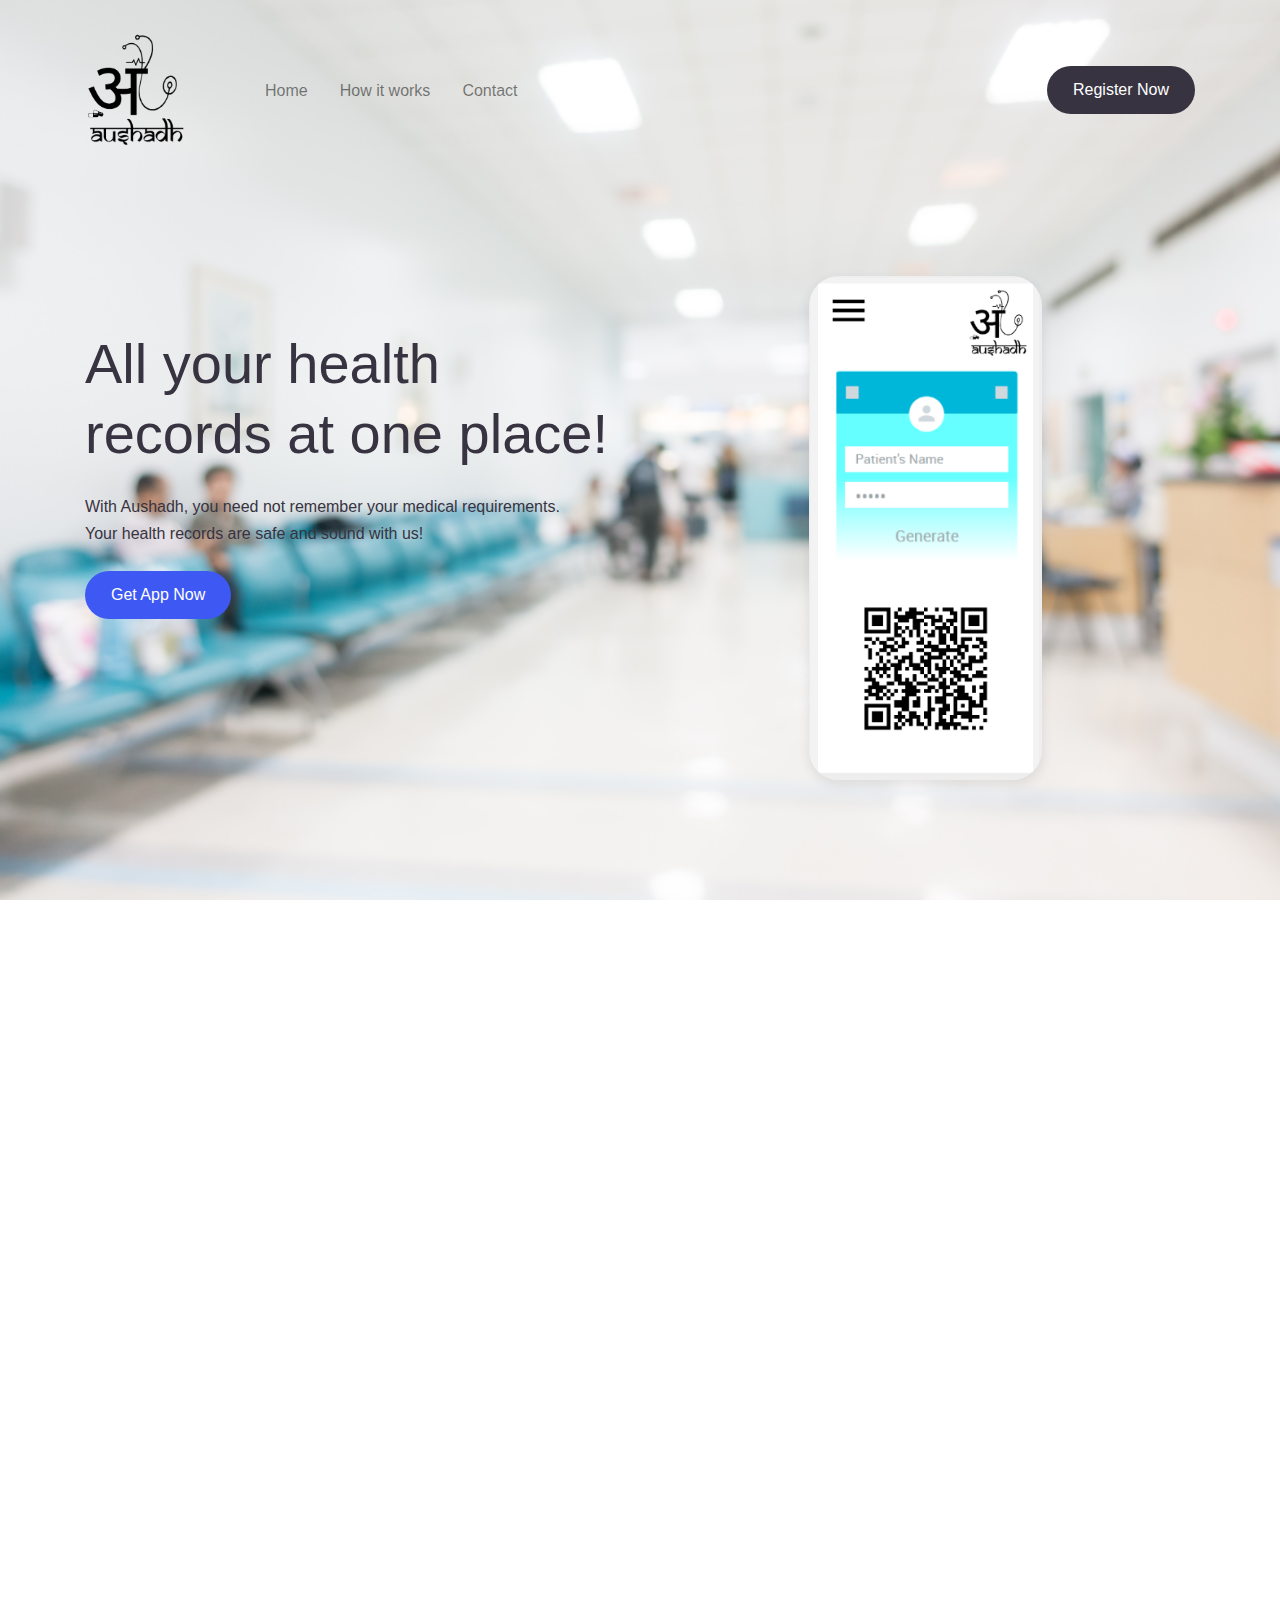
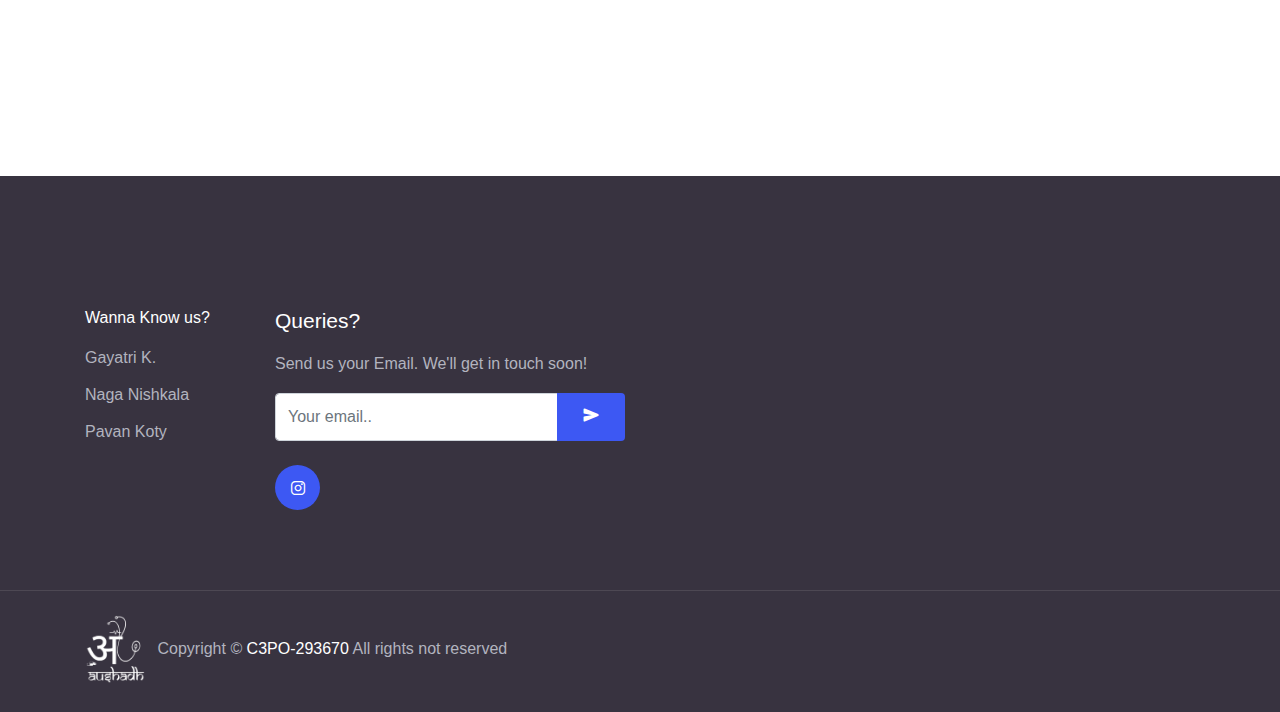
==== index.html @ f391cde9 "Add files via upload" ====
<!DOCTYPE html>
<html lang="en">
<head>
  <meta charset="UTF-8">
  <meta name="viewport" content="width=device-width, initial-scale=1.0">

  <meta http-equiv="X-UA-Compatible" content="ie=edge">
  
  <meta name="description" content="Mobile Application HTML5 Template">

  <meta name="copyright" content="MACode ID, https://www.macodeid.com/">

  <title>Aushadh - Medical Records in one place!</title>

  <link rel="shortcut icon" href="assets/favicon.png" type="image/x-icon">

  <link rel="stylesheet" href="assets/css/maicons.css">

  <link rel="stylesheet" href="assets/vendor/animate/animate.css">

  <link rel="stylesheet" href="assets/vendor/owl-carousel/css/owl.carousel.min.css">

  <link rel="stylesheet" href="assets/css/bootstrap.css">

  <link rel="stylesheet" href="assets/css/mobster.css">

</head>
<body>

<nav class="navbar navbar-expand-lg navbar-light navbar-floating">
  <div class="container">
    <a class="navbar-brand" href="#">
      <img src="assets/favicon.png" alt="" width="100">
    </a>
    <button class="navbar-toggler" type="button" data-toggle="collapse" data-target="#navbarToggler" aria-controls="navbarToggler" aria-expanded="false" aria-label="Toggle navigation">
      <span class="navbar-toggler-icon"></span>
    </button>
  
    <div class="collapse navbar-collapse" id="navbarToggler">
      <ul class="navbar-nav ml-lg-5 mt-3 mt-lg-0">
        <!-- <li class="nav-item dropdown active">
          <a class="nav-link dropdown-toggle" href="#" id="navbarDropdown" ></a> -->
          <!-- <div class="dropdown-menu" aria-labelledby="navbarDropdown">
          </div> 
        </li> -->
        <li class="nav-item">
          <a class="nav-link" href="about.html">Home</a>
        </li>
        <li class="nav-item">
          <a class="nav-link" href="updates.html">How it works</a>
        </li>
        <li class="nav-item">
          <a class="nav-link" href="contact.html">Contact</a>
        </li>
      </ul>
      <div class="ml-auto my-2 my-lg-0">
        <button class="btn btn-dark rounded-pill">Register Now</button>
      </div>
    </div>
  </div>
</nav>
  
<div class="page-hero-section bg-image hero-home-1" style="background-image: url(assets/img/blur-hospital.jpg);">
  <div class="hero-caption pt-5">
    <div class="container h-100">
      <div class="row align-items-center h-100">
        <div class="col-lg-6 wow fadeInUp">
         
          <h1 class="mb-4">All your health records at one place!</h1>
          <p class="mb-4">With Aushadh, you need not remember your medical requirements.<br> Your health records are safe and sound with us! 
          </p>
          <a href="#" class="btn btn-primary rounded-pill">Get App Now</a>
        </div>
        <div class="col-lg-6 d-none d-lg-block wow zoomIn">
          <div class="img-place mobile-preview shadow floating-animate">
            <img src="assets/img/app_preview_1.png" alt="">
          </div>
        </div>
      </div>
    </div>
  </div>
</div>


<div class="page-section">
  <div class="container">
    <div class="row">
      <div class="col-lg-7 py-3 mb-5 mb-lg-0">
        <div class="img-place w-lg-75 wow zoomIn">
          <img src="assets/img/illustration_contact.svg" alt="">
        </div>
      </div>
      <div class="col-lg-5 py-3">
        <h1 class="wow fadeInUp">Are you a Doctor? <br>
        Login here here to assess your patient</h1>

        <form method="POST" class="mt-5">
          <div class="form-group wow fadeInUp">
            <label for="name" class="fw-medium fg-grey">Autorised Email ID:</label>
            <input type="text" class="form-control" id="name">
          </div>

          <div class="form-group wow fadeInUp">
            <label for="email" class="fw-medium fg-grey">Password:</label>
            <input type="password" class="form-control" id="email">
          </div>

          <div class="form-group wow fadeInUp">
            <label for="message" class="fw-medium fg-grey">Scan QR Code here:</label>
            <!-- <button type="submit" class="btn btn-primary-scn">Scan QR Code</button> -->
            <input type="file" id="myFile" name="filename">
 
          </div>

          
          <div class="form-group mt-4 wow fadeInUp">
            <button type="submit" class="btn btn-primary">Login</button>
          </div>
        </form>
      </div>
    </div>
  </div>
</div>

<div class="page-footer-section bg-dark fg-white">
  <div class="container">
    <div class="row mb-5 py-3">
      <div class="col-sm-6 col-lg-2 py-3">
        <h6 class="mb-3">Wanna Know us?</h6>
        <ul class="menu-link">
          <li><a href="#" class="">Gayatri K.</a></li>
          <li><a href="#" class="">Naga Nishkala</a></li>
          <li><a href="#" class="">Pavan Koty</a></li>
          
        </ul>
      </div>
  
      <div class="col-md-6 col-lg-4 py-3">
        <h5 class="mb-3">Queries?</h5>
        <p>Send us your Email. We'll get in touch soon!</p>
        <form method="POST">
          <div class="input-group">
            <input type="text" class="form-control" placeholder="Your email..">
            <div class="input-group-append">
              <button type="submit" class="btn btn-primary"><span class="mai-send"></span></button>
            </div>
          </div>
        </form>

        <!-- Social Media Button -->
        <div class="mt-4">
          <!-- <a href="#" class="btn btn-fab btn-primary fg-white"><span class="mai-logo-facebook"></span></a>
          <a href="#" class="btn btn-fab btn-primary fg-white"><span class="mai-logo-twitter"></span></a> -->
          <a href="https://www.instagram.com/intothetechshell/" class="btn btn-fab btn-primary fg-white"><span class="mai-logo-instagram"></span></a>
          <!-- <a href="#" class="btn btn-fab btn-primary fg-white"><span class="mai-logo-google"></span></a> -->
        </div>
      </div>
    </div>
  </div>

  <hr>

  <div class="container">
    <div class="row">
      <div class="col-12 col-md-6 py-2">
        <img src="assets/favicon-light.png" alt="" width="60">
        <!-- Please don't remove or modify the credits below -->
        <p class="d-inline-block ml-2">Copyright &copy; <a class="fg-white fw-medium">C3PO-293670</a>       All rights not reserved</p>
      </div>
      <!-- <div class="col-12 col-md-6 py-2">
        <ul class="nav justify-content-end">
          <li class="nav-item"><a href="#" class="nav-link">Terms of Use</a></li>
          <li class="nav-item"><a href="#" class="nav-link">Privacy Policy</a></li>
          <li class="nav-item"><a href="#" class="nav-link">Cookie Policy</a></li>
        </ul>
      </div> -->
    </div>
  </div>
</div>

<script src="assets/js/jquery-3.5.1.min.js"></script>

<script src="assets/js/bootstrap.bundle.min.js"></script>

<script src="assets/vendor/owl-carousel/js/owl.carousel.min.js"></script>

<script src="assets/vendor/wow/wow.min.js"></script>

<script src="assets/js/mobster.js"></script>

</body>
</html>
---- assets/css/maicons.css ----
@font-face {
  font-family: 'maicons';
  src:  url('../fonts/maicons.eot?c9nlkl');
  src:  url('../fonts/maicons.eot?c9nlkl#iefix') format('embedded-opentype'),
    url('../fonts/maicons.ttf?c9nlkl') format('truetype'),
    url('../fonts/maicons.woff?c9nlkl') format('woff'),
    url('../fonts/maicons.svg?c9nlkl#maicons') format('svg');
  font-weight: normal;
  font-style: normal;
  font-display: block;
}

[class^="mai-"], [class*=" mai-"] {
  /* use !important to prevent issues with browser extensions that change fonts */
  font-family: 'maicons' !important;
  speak: none;
  font-style: normal;
  font-weight: normal;
  font-variant: normal;
  text-transform: none;
  line-height: 1;

  /* Better Font Rendering =========== */
  -webkit-font-smoothing: antialiased;
  -moz-osx-font-smoothing: grayscale;
}

.mai-add:before {
  content: "\e900";
}
.mai-add-circle:before {
  content: "\e901";
}
.mai-add-circle-outline:before {
  content: "\e902";
}
.mai-airplane:before {
  content: "\e903";
}
.mai-airplane-outline:before {
  content: "\e904";
}
.mai-alarm:before {
  content: "\e905";
}
.mai-alarm-outline:before {
  content: "\e906";
}
.mai-albums:before {
  content: "\e907";
}
.mai-albums-outline:before {
  content: "\e908";
}
.mai-alert:before {
  content: "\e909";
}
.mai-alert-circle:before {
  content: "\e90a";
}
.mai-alert-circle-outline:before {
  content: "\e90b";
}
.mai-analytics:before {
  content: "\e90c";
}
.mai-analytics-outline:before {
  content: "\e90d";
}
.mai-aperture:before {
  content: "\e90e";
}
.mai-aperture-outline:before {
  content: "\e90f";
}
.mai-apps:before {
  content: "\e910";
}
.mai-apps-outline:before {
  content: "\e911";
}
.mai-archive:before {
  content: "\e912";
}
.mai-archive-outline:before {
  content: "\e913";
}
.mai-arrow-back:before {
  content: "\e914";
}
.mai-arrow-back-circle:before {
  content: "\e915";
}
.mai-arrow-back-circle-outline:before {
  content: "\e916";
}
.mai-arrow-down:before {
  content: "\e917";
}
.mai-arrow-down-circle:before {
  content: "\e918";
}
.mai-arrow-down-circle-outline:before {
  content: "\e919";
}
.mai-arrow-forward:before {
  content: "\e91a";
}
.mai-arrow-forward-circle:before {
  content: "\e91b";
}
.mai-arrow-forward-circle-outline:before {
  content: "\e91c";
}
.mai-arrow-redo:before {
  content: "\e91d";
}
.mai-arrow-redo-circle:before {
  content: "\e91e";
}
.mai-arrow-redo-circle-outline:before {
  content: "\e91f";
}
.mai-arrow-redo-outline:before {
  content: "\e920";
}
.mai-arrow-undo:before {
  content: "\e921";
}
.mai-arrow-undo-circle:before {
  content: "\e922";
}
.mai-arrow-undo-circle-outline:before {
  content: "\e923";
}
.mai-arrow-undo-outline:before {
  content: "\e924";
}
.mai-arrow-up:before {
  content: "\e925";
}
.mai-arrow-up-circle:before {
  content: "\e926";
}
.mai-arrow-up-circle-outline:before {
  content: "\e927";
}
.mai-at:before {
  content: "\e928";
}
.mai-at-circle:before {
  content: "\e929";
}
.mai-at-circle-outline:before {
  content: "\e92a";
}
.mai-attach:before {
  content: "\e92b";
}
.mai-attach-outline:before {
  content: "\e92c";
}
.mai-backspace:before {
  content: "\e92d";
}
.mai-backspace-outline:before {
  content: "\e92e";
}
.mai-bandage:before {
  content: "\e92f";
}
.mai-bandage-outline:before {
  content: "\e930";
}
.mai-bar-chart:before {
  content: "\e932";
}
.mai-bar-chart-outline:before {
  content: "\e933";
}
.mai-barbell:before {
  content: "\e931";
}
.mai-barcode:before {
  content: "\e934";
}
.mai-barcode-outline:before {
  content: "\e935";
}
.mai-baseball:before {
  content: "\e936";
}
.mai-baseball-outline:before {
  content: "\e937";
}
.mai-basket:before {
  content: "\e938";
}
.mai-basket-outline:before {
  content: "\e93b";
}
.mai-basketball:before {
  content: "\e939";
}
.mai-basketball-outline:before {
  content: "\e93a";
}
.mai-battery-charging:before {
  content: "\e93c";
}
.mai-battery-dead:before {
  content: "\e93d";
}
.mai-battery-full:before {
  content: "\e93e";
}
.mai-battery-half:before {
  content: "\e93f";
}
.mai-beaker:before {
  content: "\e940";
}
.mai-beaker-outline:before {
  content: "\e941";
}
.mai-bed:before {
  content: "\e942";
}
.mai-bed-outline:before {
  content: "\e943";
}
.mai-beer:before {
  content: "\e944";
}
.mai-beer-outline:before {
  content: "\e945";
}
.mai-bicycle:before {
  content: "\e946";
}
.mai-bluetooth:before {
  content: "\e947";
}
.mai-boat:before {
  content: "\e948";
}
.mai-boat-outline:before {
  content: "\e949";
}
.mai-body:before {
  content: "\e94a";
}
.mai-body-outline:before {
  content: "\e94b";
}
.mai-bonfire:before {
  content: "\e94c";
}
.mai-bonfire-outline:before {
  content: "\e94d";
}
.mai-book:before {
  content: "\e94e";
}
.mai-book-outline:before {
  content: "\e953";
}
.mai-bookmark:before {
  content: "\e94f";
}
.mai-bookmark-outline:before {
  content: "\e950";
}
.mai-bookmarks:before {
  content: "\e951";
}
.mai-bookmarks-outline:before {
  content: "\e952";
}
.mai-briefcase:before {
  content: "\e954";
}
.mai-briefcase-outline:before {
  content: "\e955";
}
.mai-browsers:before {
  content: "\e956";
}
.mai-browsers-outline:before {
  content: "\e957";
}
.mai-brush:before {
  content: "\e958";
}
.mai-brush-outline:before {
  content: "\e959";
}
.mai-bug:before {
  content: "\e95a";
}
.mai-bug-outline:before {
  content: "\e95b";
}
.mai-build:before {
  content: "\e95c";
}
.mai-build-outline:before {
  content: "\e95d";
}
.mai-bulb:before {
  content: "\e95e";
}
.mai-bulb-outline:before {
  content: "\e95f";
}
.mai-bus:before {
  content: "\e960";
}
.mai-bus-outline:before {
  content: "\e963";
}
.mai-business:before {
  content: "\e961";
}
.mai-business-outline:before {
  content: "\e962";
}
.mai-cafe:before {
  content: "\e964";
}
.mai-cafe-outline:before {
  content: "\e965";
}
.mai-calculator:before {
  content: "\e966";
}
.mai-calculator-outline:before {
  content: "\e967";
}
.mai-calendar:before {
  content: "\e968";
}
.mai-calendar-outline:before {
  content: "\e969";
}
.mai-call:before {
  content: "\e96a";
}
.mai-call-outline:before {
  content: "\e96b";
}
.mai-camera:before {
  content: "\e96c";
}
.mai-camera-outline:before {
  content: "\e96d";
}
.mai-camera-reverse:before {
  content: "\e96e";
}
.mai-camera-reverse-outline:before {
  content: "\e96f";
}
.mai-car:before {
  content: "\e970";
}
.mai-car-outline:before {
  content: "\e97f";
}
.mai-car-sport:before {
  content: "\e980";
}
.mai-car-sport-outline:before {
  content: "\e981";
}
.mai-card:before {
  content: "\e971";
}
.mai-card-outline:before {
  content: "\e972";
}
.mai-caret-back:before {
  content: "\e973";
}
.mai-caret-back-circle:before {
  content: "\e974";
}
.mai-caret-back-circle-outline:before {
  content: "\e975";
}
.mai-caret-down:before {
  content: "\e976";
}
.mai-caret-down-circle:before {
  content: "\e977";
}
.mai-caret-down-circle-outline:before {
  content: "\e978";
}
.mai-caret-forward:before {
  content: "\e979";
}
.mai-caret-forward-circle:before {
  content: "\e97a";
}
.mai-caret-forward-circle-outline:before {
  content: "\e97b";
}
.mai-caret-up:before {
  content: "\e97c";
}
.mai-caret-up-circle:before {
  content: "\e97d";
}
.mai-caret-up-circle-outline:before {
  content: "\e97e";
}
.mai-cart:before {
  content: "\e982";
}
.mai-cart-outline:before {
  content: "\e983";
}
.mai-cash:before {
  content: "\e984";
}
.mai-cash-outline:before {
  content: "\e985";
}
.mai-chatbox:before {
  content: "\e986";
}
.mai-chatbox-ellipses:before {
  content: "\e987";
}
.mai-chatbox-ellipses-outline:before {
  content: "\e988";
}
.mai-chatbox-outline:before {
  content: "\e989";
}
.mai-chatbubble:before {
  content: "\e98a";
}
.mai-chatbubble-ellipses:before {
  content: "\e98b";
}
.mai-chatbubble-ellipses-outline:before {
  content: "\e98c";
}
.mai-chatbubble-outline:before {
  content: "\e98d";
}
.mai-chatbubbles:before {
  content: "\e98e";
}
.mai-chatbubbles-outline:before {
  content: "\e98f";
}
.mai-checkbox:before {
  content: "\e990";
}
.mai-checkbox-outline:before {
  content: "\e991";
}
.mai-checkmark:before {
  content: "\e992";
}
.mai-checkmark-circle:before {
  content: "\e993";
}
.mai-checkmark-circle-outline:before {
  content: "\e994";
}
.mai-checkmark-done:before {
  content: "\e995";
}
.mai-checkmark-done-circle:before {
  content: "\e996";
}
.mai-checkmark-done-circle-outline:before {
  content: "\e997";
}
.mai-chevron-back:before {
  content: "\e998";
}
.mai-chevron-back-circle:before {
  content: "\e999";
}
.mai-chevron-back-circle-outline:before {
  content: "\e99a";
}
.mai-chevron-down:before {
  content: "\e99b";
}
.mai-chevron-down-circle:before {
  content: "\e99c";
}
.mai-chevron-down-circle-outline:before {
  content: "\e99d";
}
.mai-chevron-forward:before {
  content: "\e99e";
}
.mai-chevron-forward-circle:before {
  content: "\e99f";
}
.mai-chevron-forward-circle-outline:before {
  content: "\e9a0";
}
.mai-chevron-up:before {
  content: "\e9a1";
}
.mai-chevron-up-circle:before {
  content: "\e9a2";
}
.mai-chevron-up-circle-outline:before {
  content: "\e9a3";
}
.mai-clipboard:before {
  content: "\e9a4";
}
.mai-clipboard-outline:before {
  content: "\e9a5";
}
.mai-close:before {
  content: "\e9a6";
}
.mai-close-circle:before {
  content: "\e9a7";
}
.mai-close-circle-outline:before {
  content: "\e9a8";
}
.mai-cloud:before {
  content: "\e9a9";
}
.mai-cloud-circle:before {
  content: "\e9aa";
}
.mai-cloud-circle-outline:before {
  content: "\e9ab";
}
.mai-cloud-done:before {
  content: "\e9ac";
}
.mai-cloud-done-outline:before {
  content: "\e9ad";
}
.mai-cloud-download:before {
  content: "\e9ae";
}
.mai-cloud-download-outline:before {
  content: "\e9af";
}
.mai-cloud-offline:before {
  content: "\e9b0";
}
.mai-cloud-offline-outline:before {
  content: "\e9b1";
}
.mai-cloud-outline:before {
  content: "\e9b2";
}
.mai-cloud-upload:before {
  content: "\e9b3";
}
.mai-cloud-upload-outline:before {
  content: "\e9b4";
}
.mai-cloudy:before {
  content: "\e9b5";
}
.mai-cloudy-night:before {
  content: "\e9b6";
}
.mai-cloudy-night-outline:before {
  content: "\e9b7";
}
.mai-cloudy-outline:before {
  content: "\e9b8";
}
.mai-code:before {
  content: "\e9b9";
}
.mai-code-download:before {
  content: "\e9ba";
}
.mai-code-slash:before {
  content: "\e9bb";
}
.mai-code-working:before {
  content: "\e9bc";
}
.mai-cog:before {
  content: "\e9bd";
}
.mai-color-fill:before {
  content: "\e9be";
}
.mai-color-fill-outline:before {
  content: "\e9bf";
}
.mai-color-filter:before {
  content: "\e9c0";
}
.mai-color-filter-outline:before {
  content: "\e9c1";
}
.mai-color-palette:before {
  content: "\e9c2";
}
.mai-color-palette-outline:before {
  content: "\e9c3";
}
.mai-color-wand:before {
  content: "\e9c4";
}
.mai-color-wand-outline:before {
  content: "\e9c5";
}
.mai-compass:before {
  content: "\e9c6";
}
.mai-compass-outline:before {
  content: "\e9c7";
}
.mai-construct:before {
  content: "\e9c8";
}
.mai-construct-outline:before {
  content: "\e9c9";
}
.mai-contract:before {
  content: "\e9ca";
}
.mai-contrast:before {
  content: "\e9cb";
}
.mai-copy:before {
  content: "\e9cc";
}
.mai-copy-outline:before {
  content: "\e9cd";
}
.mai-create:before {
  content: "\e9ce";
}
.mai-create-outline:before {
  content: "\e9cf";
}
.mai-crop:before {
  content: "\e9d0";
}
.mai-cube:before {
  content: "\e9d1";
}
.mai-cube-outline:before {
  content: "\e9d2";
}
.mai-cut:before {
  content: "\e9d3";
}
.mai-desktop:before {
  content: "\e9d4";
}
.mai-desktop-outline:before {
  content: "\e9d5";
}
.mai-disc:before {
  content: "\e9d6";
}
.mai-disc-outline:before {
  content: "\e9d7";
}
.mai-document:before {
  content: "\e9d8";
}
.mai-document-outline:before {
  content: "\e9d9";
}
.mai-document-text:before {
  content: "\e9dc";
}
.mai-document-text-outline:before {
  content: "\e9dd";
}
.mai-documents:before {
  content: "\e9da";
}
.mai-documents-outline:before {
  content: "\e9db";
}
.mai-download:before {
  content: "\e9de";
}
.mai-download-outline:before {
  content: "\e9df";
}
.mai-duplicate:before {
  content: "\e9e0";
}
.mai-duplicate-outline:before {
  content: "\e9e1";
}
.mai-ear:before {
  content: "\e9e2";
}
.mai-ear-outline:before {
  content: "\e9e3";
}
.mai-earth:before {
  content: "\e9e4";
}
.mai-earth-outline:before {
  content: "\e9e5";
}
.mai-easel:before {
  content: "\e9e6";
}
.mai-easel-outline:before {
  content: "\e9e7";
}
.mai-egg:before {
  content: "\e9e8";
}
.mai-egg-outline:before {
  content: "\e9e9";
}
.mai-ellipse:before {
  content: "\e9ea";
}
.mai-ellipse-outline:before {
  content: "\e9eb";
}
.mai-ellipsis-horizontal:before {
  content: "\e9ec";
}
.mai-ellipsis-horizontal-circle:before {
  content: "\e9ed";
}
.mai-ellipsis-vertical:before {
  content: "\e9ee";
}
.mai-ellipsis-vertical-circle:before {
  content: "\e9ef";
}
.mai-enter:before {
  content: "\e9f0";
}
.mai-enter-outline:before {
  content: "\e9f1";
}
.mai-exit:before {
  content: "\e9f2";
}
.mai-exit-outline:before {
  content: "\e9f3";
}
.mai-expand:before {
  content: "\e9f4";
}
.mai-eye:before {
  content: "\e9f5";
}
.mai-eye-off:before {
  content: "\e9f8";
}
.mai-eye-off-outline:before {
  content: "\e9f9";
}
.mai-eye-outline:before {
  content: "\e9fa";
}
.mai-eyedrop:before {
  content: "\e9f6";
}
.mai-eyedrop-outline:before {
  content: "\e9f7";
}
.mai-fast-food:before {
  content: "\e9fb";
}
.mai-fast-food-outline:before {
  content: "\e9fc";
}
.mai-female:before {
  content: "\e9fd";
}
.mai-file-tray:before {
  content: "\e9fe";
}
.mai-file-tray-full:before {
  content: "\e9ff";
}
.mai-file-tray-full-outline:before {
  content: "\ea00";
}
.mai-file-tray-outline:before {
  content: "\ea01";
}
.mai-film:before {
  content: "\ea02";
}
.mai-film-outline:before {
  content: "\ea03";
}
.mai-filter:before {
  content: "\ea04";
}
.mai-finger-print:before {
  content: "\ea05";
}
.mai-fitness:before {
  content: "\ea06";
}
.mai-fitness-outline:before {
  content: "\ea07";
}
.mai-flag:before {
  content: "\ea08";
}
.mai-flag-outline:before {
  content: "\ea09";
}
.mai-flame:before {
  content: "\ea0a";
}
.mai-flame-outline:before {
  content: "\ea0b";
}
.mai-flash:before {
  content: "\ea0c";
}
.mai-flash-off:before {
  content: "\ea0f";
}
.mai-flash-off-outline:before {
  content: "\ea10";
}
.mai-flash-outline:before {
  content: "\ea11";
}
.mai-flashlight:before {
  content: "\ea0d";
}
.mai-flashlight-outline:before {
  content: "\ea0e";
}
.mai-flask:before {
  content: "\ea12";
}
.mai-flask-outline:before {
  content: "\ea13";
}
.mai-flower:before {
  content: "\ea14";
}
.mai-flower-outline:before {
  content: "\ea15";
}
.mai-folder:before {
  content: "\ea16";
}
.mai-folder-open:before {
  content: "\ea17";
}
.mai-folder-open-outline:before {
  content: "\ea18";
}
.mai-folder-outline:before {
  content: "\ea19";
}
.mai-football:before {
  content: "\ea1a";
}
.mai-football-outline:before {
  content: "\ea1b";
}
.mai-funnel:before {
  content: "\ea1c";
}
.mai-funnel-outline:before {
  content: "\ea1d";
}
.mai-game-controller:before {
  content: "\ea1e";
}
.mai-game-controller-outline:before {
  content: "\ea1f";
}
.mai-gift:before {
  content: "\ea20";
}
.mai-gift-outline:before {
  content: "\ea21";
}
.mai-git-branch:before {
  content: "\ea22";
}
.mai-git-commit:before {
  content: "\ea23";
}
.mai-git-compare:before {
  content: "\ea24";
}
.mai-git-merge:before {
  content: "\ea25";
}
.mai-git-network:before {
  content: "\ea26";
}
.mai-git-pull-request:before {
  content: "\ea27";
}
.mai-glasses:before {
  content: "\ea28";
}
.mai-glasses-outline:before {
  content: "\ea29";
}
.mai-globe:before {
  content: "\ea2a";
}
.mai-globe-outline:before {
  content: "\ea2b";
}
.mai-golf:before {
  content: "\ea2c";
}
.mai-golf-outline:before {
  content: "\ea2d";
}
.mai-grid:before {
  content: "\ea2e";
}
.mai-grid-outline:before {
  content: "\ea2f";
}
.mai-hammer:before {
  content: "\ea30";
}
.mai-hammer-outline:before {
  content: "\ea31";
}
.mai-hand-left:before {
  content: "\ea32";
}
.mai-hand-left-outline:before {
  content: "\ea33";
}
.mai-hand-right:before {
  content: "\ea34";
}
.mai-hand-right-outline:before {
  content: "\ea35";
}
.mai-happy:before {
  content: "\ea36";
}
.mai-happy-outline:before {
  content: "\ea37";
}
.mai-hardware-chip:before {
  content: "\ea38";
}
.mai-hardware-chip-outline:before {
  content: "\ea39";
}
.mai-headset:before {
  content: "\ea3a";
}
.mai-headset-outline:before {
  content: "\ea3b";
}
.mai-heart:before {
  content: "\ea3c";
}
.mai-heart-circle:before {
  content: "\ea3d";
}
.mai-heart-circle-outline:before {
  content: "\ea3e";
}
.mai-heart-dislike:before {
  content: "\ea3f";
}
.mai-heart-dislike-circle:before {
  content: "\ea40";
}
.mai-heart-dislike-circle-outline:before {
  content: "\ea41";
}
.mai-heart-dislike-outline:before {
  content: "\ea42";
}
.mai-heart-half:before {
  content: "\ea43";
}
.mai-heart-half-outline:before {
  content: "\ea44";
}
.mai-heart-outline:before {
  content: "\ea45";
}
.mai-help:before {
  content: "\ea46";
}
.mai-help-buoy:before {
  content: "\ea47";
}
.mai-help-buoy-outline:before {
  content: "\ea48";
}
.mai-help-circle:before {
  content: "\ea49";
}
.mai-help-circle-outline:before {
  content: "\ea4a";
}
.mai-home:before {
  content: "\ea4b";
}
.mai-home-outline:before {
  content: "\ea4c";
}
.mai-hourglass:before {
  content: "\ea4d";
}
.mai-hourglass-outline:before {
  content: "\ea4e";
}
.mai-ice-cream:before {
  content: "\ea4f";
}
.mai-ice-cream-outline:before {
  content: "\ea50";
}
.mai-image:before {
  content: "\ea51";
}
.mai-image-outline:before {
  content: "\ea52";
}
.mai-images:before {
  content: "\ea53";
}
.mai-images-outline:before {
  content: "\ea54";
}
.mai-infinite:before {
  content: "\ea55";
}
.mai-information:before {
  content: "\ea56";
}
.mai-information-circle:before {
  content: "\ea57";
}
.mai-information-circle-outline:before {
  content: "\ea58";
}
.mai-journal:before {
  content: "\ea59";
}
.mai-journal-outline:before {
  content: "\ea5a";
}
.mai-key:before {
  content: "\ea5b";
}
.mai-key-outline:before {
  content: "\ea5c";
}
.mai-keypad:before {
  content: "\ea5d";
}
.mai-keypad-outline:before {
  content: "\ea5e";
}
.mai-language:before {
  content: "\ea5f";
}
.mai-laptop:before {
  content: "\ea60";
}
.mai-laptop-outline:before {
  content: "\ea61";
}
.mai-layers:before {
  content: "\ea62";
}
.mai-layers-outline:before {
  content: "\ea63";
}
.mai-leaf:before {
  content: "\ea64";
}
.mai-leaf-outline:before {
  content: "\ea65";
}
.mai-library:before {
  content: "\ea66";
}
.mai-library-outline:before {
  content: "\ea67";
}
.mai-link:before {
  content: "\ea68";
}
.mai-list:before {
  content: "\ea69";
}
.mai-list-circle:before {
  content: "\ea6a";
}
.mai-list-circle-outline:before {
  content: "\ea6b";
}
.mai-locate:before {
  content: "\ea6c";
}
.mai-location:before {
  content: "\ea6d";
}
.mai-location-outline:before {
  content: "\ea6e";
}
.mai-lock-closed:before {
  content: "\ea6f";
}
.mai-lock-closed-outline:before {
  content: "\ea70";
}
.mai-lock-open:before {
  content: "\ea71";
}
.mai-lock-open-outline:before {
  content: "\ea72";
}
.mai-log-in:before {
  content: "\ea73";
}
.mai-log-in-outline:before {
  content: "\ea74";
}
.mai-log-out:before {
  content: "\ea75";
}
.mai-log-out-outline:before {
  content: "\ea76";
}
.mai-logo-500px:before {
  content: "\ea8e";
}
.mai-logo-accessible-icon:before {
  content: "\eaef";
}
.mai-logo-accusoft:before {
  content: "\eba2";
}
.mai-logo-algolia:before {
  content: "\eba3";
}
.mai-logo-alipay:before {
  content: "\eba4";
}
.mai-logo-amazon:before {
  content: "\eba5";
}
.mai-logo-amplify:before {
  content: "\eba6";
}
.mai-logo-android:before {
  content: "\eba7";
}
.mai-logo-angular:before {
  content: "\eba8";
}
.mai-logo-apple:before {
  content: "\eba9";
}
.mai-logo-apple-appstore:before {
  content: "\ebaa";
}
.mai-logo-aws:before {
  content: "\ebab";
}
.mai-logo-behance:before {
  content: "\ebac";
}
.mai-logo-bitbucket:before {
  content: "\ebad";
}
.mai-logo-bitcoin:before {
  content: "\ebae";
}
.mai-logo-blackberry:before {
  content: "\ebaf";
}
.mai-logo-blogger:before {
  content: "\ebb0";
}
.mai-logo-buffer:before {
  content: "\ebb1";
}
.mai-logo-buysellads:before {
  content: "\ebb2";
}
.mai-logo-capacitor:before {
  content: "\ebb3";
}
.mai-logo-cc-amazon-pay:before {
  content: "\ebb4";
}
.mai-logo-cc-amex:before {
  content: "\ebb5";
}
.mai-logo-cc-apple-pay:before {
  content: "\ebb6";
}
.mai-logo-cc-diners-club:before {
  content: "\ebb7";
}
.mai-logo-cc-discover:before {
  content: "\ebb8";
}
.mai-logo-cc-jcb:before {
  content: "\ebb9";
}
.mai-logo-cc-mastercard:before {
  content: "\ebba";
}
.mai-logo-cc-paypal:before {
  content: "\ebbb";
}
.mai-logo-cc-stripe:before {
  content: "\ebbc";
}
.mai-logo-cc-visa:before {
  content: "\ebbd";
}
.mai-logo-chrome:before {
  content: "\ebbe";
}
.mai-logo-closed-captioning:before {
  content: "\ebbf";
}
.mai-logo-codepen:before {
  content: "\ebc0";
}
.mai-logo-cpanel:before {
  content: "\ebc1";
}
.mai-logo-creative-commons:before {
  content: "\ebc2";
}
.mai-logo-css3:before {
  content: "\ebc3";
}
.mai-logo-cuttlefish:before {
  content: "\ebc4";
}
.mai-logo-d-and-d:before {
  content: "\ebc5";
}
.mai-logo-dashcube:before {
  content: "\ebc6";
}
.mai-logo-designernews:before {
  content: "\ebc7";
}
.mai-logo-deviantart:before {
  content: "\ebc8";
}
.mai-logo-digg:before {
  content: "\ebc9";
}
.mai-logo-digital-ocean:before {
  content: "\ebca";
}
.mai-logo-discord:before {
  content: "\ebcb";
}
.mai-logo-discourse:before {
  content: "\ebcc";
}
.mai-logo-dochub:before {
  content: "\ebcd";
}
.mai-logo-docker:before {
  content: "\ebce";
}
.mai-logo-dribbble:before {
  content: "\ebcf";
}
.mai-logo-dropbox:before {
  content: "\ebd0";
}
.mai-logo-drupal:before {
  content: "\ebd1";
}
.mai-logo-dyalog:before {
  content: "\ebd2";
}
.mai-logo-earlybirds:before {
  content: "\ebd3";
}
.mai-logo-ebay:before {
  content: "\ebd4";
}
.mai-logo-edge:before {
  content: "\ebd5";
}
.mai-logo-electron:before {
  content: "\ebd6";
}
.mai-logo-elementor:before {
  content: "\ebd7";
}
.mai-logo-ello:before {
  content: "\ebd8";
}
.mai-logo-ember:before {
  content: "\ebd9";
}
.mai-logo-empire:before {
  content: "\ebda";
}
.mai-logo-envira:before {
  content: "\ebdb";
}
.mai-logo-erlang:before {
  content: "\ebdc";
}
.mai-logo-etsy:before {
  content: "\ebdd";
}
.mai-logo-euro:before {
  content: "\ebde";
}
.mai-logo-expeditedssl:before {
  content: "\ebdf";
}
.mai-logo-facebook:before {
  content: "\ebe0";
}
.mai-logo-facebook-f:before {
  content: "\ebe1";
}
.mai-logo-facebook-messenger:before {
  content: "\ebe2";
}
.mai-logo-firebase:before {
  content: "\ebe3";
}
.mai-logo-firefox:before {
  content: "\ebe4";
}
.mai-logo-flickr:before {
  content: "\ebe5";
}
.mai-logo-flipboard:before {
  content: "\ebe6";
}
.mai-logo-fly:before {
  content: "\ebe7";
}
.mai-logo-foursquare:before {
  content: "\ebe8";
}
.mai-logo-freebsd:before {
  content: "\ebe9";
}
.mai-logo-gg:before {
  content: "\ebea";
}
.mai-logo-git:before {
  content: "\ebeb";
}
.mai-logo-github:before {
  content: "\ebec";
}
.mai-logo-github-alt:before {
  content: "\ebed";
}
.mai-logo-gitlab:before {
  content: "\ebee";
}
.mai-logo-gitter:before {
  content: "\ebef";
}
.mai-logo-glide:before {
  content: "\ebf0";
}
.mai-logo-glide-g:before {
  content: "\ebf1";
}
.mai-logo-google:before {
  content: "\ebf2";
}
.mai-logo-google-drive:before {
  content: "\ebf3";
}
.mai-logo-google-play:before {
  content: "\ebf4";
}
.mai-logo-google-playstore:before {
  content: "\ebf5";
}
.mai-logo-google-plus:before {
  content: "\ebf6";
}
.mai-logo-google-plus-g:before {
  content: "\ebf7";
}
.mai-logo-google-wallet:before {
  content: "\ebf8";
}
.mai-logo-grunt:before {
  content: "\ebf9";
}
.mai-logo-gulp:before {
  content: "\ebfa";
}
.mai-logo-hackernews:before {
  content: "\ebfb";
}
.mai-logo-hotjar:before {
  content: "\ebfc";
}
.mai-logo-html5:before {
  content: "\ebfd";
}
.mai-logo-hubspot:before {
  content: "\ebfe";
}
.mai-logo-imdb:before {
  content: "\ebff";
}
.mai-logo-instagram:before {
  content: "\ec00";
}
.mai-logo-internet-explorer:before {
  content: "\ec01";
}
.mai-logo-ionic:before {
  content: "\ec02";
}
.mai-logo-ionitron:before {
  content: "\ec03";
}
.mai-logo-itunes:before {
  content: "\ec04";
}
.mai-logo-java:before {
  content: "\ec05";
}
.mai-logo-javascript:before {
  content: "\ec06";
}
.mai-logo-joomla:before {
  content: "\ec07";
}
.mai-logo-jsfiddle:before {
  content: "\ec08";
}
.mai-logo-keycdn:before {
  content: "\ec09";
}
.mai-logo-laravel:before {
  content: "\ec0a";
}
.mai-logo-lastfm:before {
  content: "\ec0b";
}
.mai-logo-leanpub:before {
  content: "\ec0c";
}
.mai-logo-less:before {
  content: "\ec0d";
}
.mai-logo-line:before {
  content: "\ec0e";
}
.mai-logo-linkedin:before {
  content: "\ec0f";
}
.mai-logo-linux:before {
  content: "\ec10";
}
.mai-logo-magento:before {
  content: "\ec11";
}
.mai-logo-mailchimp:before {
  content: "\ec12";
}
.mai-logo-markdown:before {
  content: "\ec13";
}
.mai-logo-maxcdn:before {
  content: "\ec14";
}
.mai-logo-medium:before {
  content: "\ec15";
}
.mai-logo-medium-m:before {
  content: "\ec16";
}
.mai-logo-meetup:before {
  content: "\ec17";
}
.mai-logo-microsoft:before {
  content: "\ec18";
}
.mai-logo-mix:before {
  content: "\ec19";
}
.mai-logo-mixcloud:before {
  content: "\ec1a";
}
.mai-logo-nodejs:before {
  content: "\ec1b";
}
.mai-logo-npm:before {
  content: "\ec1c";
}
.mai-logo-octocat:before {
  content: "\ec1d";
}
.mai-logo-opencart:before {
  content: "\ec1e";
}
.mai-logo-openid:before {
  content: "\ec1f";
}
.mai-logo-opera:before {
  content: "\ec20";
}
.mai-logo-patreon:before {
  content: "\ec21";
}
.mai-logo-paypal:before {
  content: "\ec22";
}
.mai-logo-php:before {
  content: "\ec23";
}
.mai-logo-pinterest:before {
  content: "\ec24";
}
.mai-logo-pinterest-p:before {
  content: "\ec25";
}
.mai-logo-playstation:before {
  content: "\ec26";
}
.mai-logo-product-hunt:before {
  content: "\ec27";
}
.mai-logo-pwa:before {
  content: "\ec28";
}
.mai-logo-python:before {
  content: "\ec29";
}
.mai-logo-qq:before {
  content: "\ec2a";
}
.mai-logo-quora:before {
  content: "\ec2b";
}
.mai-logo-react:before {
  content: "\ec2c";
}
.mai-logo-readme:before {
  content: "\ec2d";
}
.mai-logo-reddit:before {
  content: "\ec2e";
}
.mai-logo-researchgate:before {
  content: "\ec2f";
}
.mai-logo-rocketchat:before {
  content: "\ec30";
}
.mai-logo-rss:before {
  content: "\ec31";
}
.mai-logo-safari:before {
  content: "\ec32";
}
.mai-logo-sass:before {
  content: "\ec33";
}
.mai-logo-scribd:before {
  content: "\ec34";
}
.mai-logo-searchengin:before {
  content: "\ec35";
}
.mai-logo-sellcast:before {
  content: "\ec36";
}
.mai-logo-sellsy:before {
  content: "\ec37";
}
.mai-logo-skype:before {
  content: "\ec38";
}
.mai-logo-slack:before {
  content: "\ec39";
}
.mai-logo-slideshare:before {
  content: "\ec3a";
}
.mai-logo-snapchat:before {
  content: "\ec3b";
}
.mai-logo-soundcloud:before {
  content: "\ec3c";
}
.mai-logo-spotify:before {
  content: "\ec3d";
}
.mai-logo-squarespace:before {
  content: "\ec3e";
}
.mai-logo-stack-exchange:before {
  content: "\ec3f";
}
.mai-logo-stackoverflow:before {
  content: "\ec40";
}
.mai-logo-staylinked:before {
  content: "\ec41";
}
.mai-logo-steam:before {
  content: "\ec42";
}
.mai-logo-stencil:before {
  content: "\ec43";
}
.mai-logo-stripe:before {
  content: "\ec44";
}
.mai-logo-stripe-s:before {
  content: "\ec45";
}
.mai-logo-teamspeak:before {
  content: "\ec46";
}
.mai-logo-telegram:before {
  content: "\ec47";
}
.mai-logo-trello:before {
  content: "\ec48";
}
.mai-logo-tripadvisor:before {
  content: "\ec49";
}
.mai-logo-tumblr:before {
  content: "\ec4a";
}
.mai-logo-tux:before {
  content: "\ec4b";
}
.mai-logo-twitch:before {
  content: "\ec4c";
}
.mai-logo-twitter:before {
  content: "\ec4d";
}
.mai-logo-uber:before {
  content: "\ec4e";
}
.mai-logo-uikit:before {
  content: "\ec4f";
}
.mai-logo-usd:before {
  content: "\ec50";
}
.mai-logo-viacoin:before {
  content: "\ec51";
}
.mai-logo-viadeo:before {
  content: "\ec52";
}
.mai-logo-viber:before {
  content: "\ec53";
}
.mai-logo-vimeo:before {
  content: "\ec54";
}
.mai-logo-vk:before {
  content: "\ec55";
}
.mai-logo-vue:before {
  content: "\ec56";
}
.mai-logo-web-component:before {
  content: "\ec57";
}
.mai-logo-weebly:before {
  content: "\ec58";
}
.mai-logo-weibo:before {
  content: "\ec59";
}
.mai-logo-whatsapp:before {
  content: "\ec5a";
}
.mai-logo-whmcs:before {
  content: "\ec5b";
}
.mai-logo-wikipedia-w:before {
  content: "\ec5c";
}
.mai-logo-windows:before {
  content: "\ec5d";
}
.mai-logo-wix:before {
  content: "\ec5e";
}
.mai-logo-wordpress:before {
  content: "\ec5f";
}
.mai-logo-xbox:before {
  content: "\ec60";
}
.mai-logo-xing:before {
  content: "\ec61";
}
.mai-logo-yahoo:before {
  content: "\ec62";
}
.mai-logo-yen:before {
  content: "\ec63";
}
.mai-logo-youtube:before {
  content: "\ec64";
}
.mai-magnet:before {
  content: "\ea77";
}
.mai-magnet-outline:before {
  content: "\ea78";
}
.mai-mail:before {
  content: "\ea79";
}
.mai-mail-open:before {
  content: "\ea7a";
}
.mai-mail-open-outline:before {
  content: "\ea7b";
}
.mai-mail-outline:before {
  content: "\ea7c";
}
.mai-mail-unread:before {
  content: "\ea7d";
}
.mai-mail-unread-outline:before {
  content: "\ea7e";
}
.mai-male:before {
  content: "\ea7f";
}
.mai-male-female:before {
  content: "\ea80";
}
.mai-man:before {
  content: "\ea81";
}
.mai-man-outline:before {
  content: "\ea82";
}
.mai-map:before {
  content: "\ea83";
}
.mai-map-outline:before {
  content: "\ea84";
}
.mai-medal:before {
  content: "\ea85";
}
.mai-medal-outline:before {
  content: "\ea86";
}
.mai-medical:before {
  content: "\ea87";
}
.mai-medical-outline:before {
  content: "\ea88";
}
.mai-medkit:before {
  content: "\ea89";
}
.mai-medkit-outline:before {
  content: "\ea8a";
}
.mai-megaphone:before {
  content: "\ea8b";
}
.mai-megaphone-outline:before {
  content: "\ea8c";
}
.mai-menu:before {
  content: "\ea8d";
}
.mai-mic:before {
  content: "\ea8f";
}
.mai-mic-circle:before {
  content: "\ea90";
}
.mai-mic-circle-outline:before {
  content: "\ea91";
}
.mai-mic-off:before {
  content: "\ea92";
}
.mai-mic-off-circle:before {
  content: "\ea93";
}
.mai-mic-off-circle-outline:before {
  content: "\ea94";
}
.mai-mic-off-outline:before {
  content: "\ea95";
}
.mai-mic-outline:before {
  content: "\ea96";
}
.mai-moon:before {
  content: "\ea97";
}
.mai-moon-outline:before {
  content: "\ea98";
}
.mai-move:before {
  content: "\ea99";
}
.mai-musical-note:before {
  content: "\ea9a";
}
.mai-musical-note-outline:before {
  content: "\ea9b";
}
.mai-musical-notes:before {
  content: "\ea9c";
}
.mai-musical-notes-outline:before {
  content: "\ea9d";
}
.mai-navigate:before {
  content: "\ea9e";
}
.mai-navigate-circle:before {
  content: "\ea9f";
}
.mai-navigate-circle-outline:before {
  content: "\eaa0";
}
.mai-navigate-outline:before {
  content: "\eaa1";
}
.mai-newspaper:before {
  content: "\eaa2";
}
.mai-newspaper-outline:before {
  content: "\eaa3";
}
.mai-notifications:before {
  content: "\eaa4";
}
.mai-notifications-circle:before {
  content: "\eaa5";
}
.mai-notifications-circle-outline:before {
  content: "\eaa6";
}
.mai-notifications-off:before {
  content: "\eaa7";
}
.mai-notifications-off-circle:before {
  content: "\eaa8";
}
.mai-notifications-off-circle-outline:before {
  content: "\eaa9";
}
.mai-notifications-off-outline:before {
  content: "\eaaa";
}
.mai-notifications-outline:before {
  content: "\eaab";
}
.mai-nuclear:before {
  content: "\eaac";
}
.mai-nuclear-outline:before {
  content: "\eaad";
}
.mai-nutrition:before {
  content: "\eaae";
}
.mai-nutrition-outline:before {
  content: "\eaaf";
}
.mai-open:before {
  content: "\eab0";
}
.mai-open-outline:before {
  content: "\eab1";
}
.mai-options:before {
  content: "\eab2";
}
.mai-options-outline:before {
  content: "\eab3";
}
.mai-paper-plane:before {
  content: "\eab4";
}
.mai-paper-plane-outline:before {
  content: "\eab5";
}
.mai-partly-sunny:before {
  content: "\eab6";
}
.mai-partly-sunny-outline:before {
  content: "\eab7";
}
.mai-pause:before {
  content: "\eab8";
}
.mai-pause-circle:before {
  content: "\eab9";
}
.mai-pause-circle-outline:before {
  content: "\eaba";
}
.mai-paw:before {
  content: "\eabb";
}
.mai-paw-outline:before {
  content: "\eabc";
}
.mai-pencil:before {
  content: "\eabd";
}
.mai-people:before {
  content: "\eabe";
}
.mai-people-circle:before {
  content: "\eabf";
}
.mai-people-circle-outline:before {
  content: "\eac0";
}
.mai-people-outline:before {
  content: "\eac1";
}
.mai-person:before {
  content: "\eac2";
}
.mai-person-add:before {
  content: "\eac3";
}
.mai-person-add-outline:before {
  content: "\eac4";
}
.mai-person-circle:before {
  content: "\eac5";
}
.mai-person-circle-outline:before {
  content: "\eac6";
}
.mai-person-outline:before {
  content: "\eac7";
}
.mai-person-remove:before {
  content: "\eac8";
}
.mai-person-remove-outline:before {
  content: "\eac9";
}
.mai-phone-landscape:before {
  content: "\eaca";
}
.mai-phone-landscape-outline:before {
  content: "\eacb";
}
.mai-phone-portrait:before {
  content: "\eacc";
}
.mai-phone-portrait-outline:before {
  content: "\eacd";
}
.mai-pie-chart:before {
  content: "\eace";
}
.mai-pie-chart-outline:before {
  content: "\eacf";
}
.mai-pin:before {
  content: "\ead0";
}
.mai-pin-outline:before {
  content: "\ead1";
}
.mai-pint:before {
  content: "\ead2";
}
.mai-pint-outline:before {
  content: "\ead3";
}
.mai-pizza:before {
  content: "\ead4";
}
.mai-pizza-outline:before {
  content: "\ead5";
}
.mai-planet:before {
  content: "\ead6";
}
.mai-planet-outline:before {
  content: "\ead7";
}
.mai-play:before {
  content: "\ead8";
}
.mai-play-back:before {
  content: "\ead9";
}
.mai-play-back-circle:before {
  content: "\eada";
}
.mai-play-back-circle-outline:before {
  content: "\eadb";
}
.mai-play-back-outline:before {
  content: "\eadc";
}
.mai-play-circle:before {
  content: "\eadd";
}
.mai-play-circle-outline:before {
  content: "\eade";
}
.mai-play-forward:before {
  content: "\eadf";
}
.mai-play-forward-circle:before {
  content: "\eae0";
}
.mai-play-forward-circle-outline:before {
  content: "\eae1";
}
.mai-play-forward-outline:before {
  content: "\eae2";
}
.mai-play-outline:before {
  content: "\eae3";
}
.mai-play-skip-back:before {
  content: "\eae4";
}
.mai-play-skip-back-circle:before {
  content: "\eae5";
}
.mai-play-skip-back-circle-outline:before {
  content: "\eae6";
}
.mai-play-skip-back-outline:before {
  content: "\eae7";
}
.mai-play-skip-forward:before {
  content: "\eae8";
}
.mai-play-skip-forward-circle:before {
  content: "\eae9";
}
.mai-play-skip-forward-circle-outline:before {
  content: "\eaea";
}
.mai-play-skip-forward-outline:before {
  content: "\eaeb";
}
.mai-podium:before {
  content: "\eaec";
}
.mai-podium-outline:before {
  content: "\eaed";
}
.mai-power:before {
  content: "\eaee";
}
.mai-pricetag:before {
  content: "\eaf0";
}
.mai-pricetag-outline:before {
  content: "\eaf1";
}
.mai-pricetags:before {
  content: "\eaf2";
}
.mai-pricetags-outline:before {
  content: "\eaf3";
}
.mai-print:before {
  content: "\eaf4";
}
.mai-print-outline:before {
  content: "\eaf5";
}
.mai-pulse:before {
  content: "\eaf6";
}
.mai-pulse-outline:before {
  content: "\eaf7";
}
.mai-push:before {
  content: "\eaf8";
}
.mai-push-outline:before {
  content: "\eaf9";
}
.mai-qr-code:before {
  content: "\eafa";
}
.mai-qr-code-outline:before {
  content: "\eafb";
}
.mai-radio:before {
  content: "\eafc";
}
.mai-radio-button-off:before {
  content: "\eafd";
}
.mai-radio-button-on:before {
  content: "\eafe";
}
.mai-rainy:before {
  content: "\eaff";
}
.mai-rainy-outline:before {
  content: "\eb00";
}
.mai-reader:before {
  content: "\eb01";
}
.mai-reader-outline:before {
  content: "\eb02";
}
.mai-receipt:before {
  content: "\eb03";
}
.mai-receipt-outline:before {
  content: "\eb04";
}
.mai-recording:before {
  content: "\eb05";
}
.mai-recording-outline:before {
  content: "\eb06";
}
.mai-refresh:before {
  content: "\eb07";
}
.mai-refresh-circle:before {
  content: "\eb08";
}
.mai-refresh-circle-outline:before {
  content: "\eb09";
}
.mai-reload:before {
  content: "\eb0a";
}
.mai-reload-circle:before {
  content: "\eb0b";
}
.mai-reload-circle-outline:before {
  content: "\eb0c";
}
.mai-remove:before {
  content: "\eb0d";
}
.mai-remove-circle:before {
  content: "\eb0e";
}
.mai-remove-circle-outline:before {
  content: "\eb0f";
}
.mai-reorder-four:before {
  content: "\eb10";
}
.mai-reorder-three:before {
  content: "\eb11";
}
.mai-reorder-two:before {
  content: "\eb12";
}
.mai-repeat:before {
  content: "\eb13";
}
.mai-resize:before {
  content: "\eb14";
}
.mai-restaurant:before {
  content: "\eb15";
}
.mai-restaurant-outline:before {
  content: "\eb16";
}
.mai-return-down-back:before {
  content: "\eb17";
}
.mai-return-down-forward:before {
  content: "\eb18";
}
.mai-return-up-back:before {
  content: "\eb19";
}
.mai-return-up-forward:before {
  content: "\eb1a";
}
.mai-ribbon:before {
  content: "\eb1b";
}
.mai-ribbon-outline:before {
  content: "\eb1c";
}
.mai-rocket:before {
  content: "\eb1d";
}
.mai-rocket-outline:before {
  content: "\eb1e";
}
.mai-rose:before {
  content: "\eb1f";
}
.mai-rose-outline:before {
  content: "\eb20";
}
.mai-sad:before {
  content: "\eb21";
}
.mai-sad-outline:before {
  content: "\eb22";
}
.mai-save:before {
  content: "\eb23";
}
.mai-save-outline:before {
  content: "\eb24";
}
.mai-scan:before {
  content: "\eb25";
}
.mai-scan-circle:before {
  content: "\eb26";
}
.mai-scan-circle-outline:before {
  content: "\eb27";
}
.mai-school:before {
  content: "\eb28";
}
.mai-school-outline:before {
  content: "\eb29";
}
.mai-search:before {
  content: "\eb2a";
}
.mai-search-circle:before {
  content: "\eb2b";
}
.mai-search-circle-outline:before {
  content: "\eb2c";
}
.mai-send:before {
  content: "\eb2d";
}
.mai-send-outline:before {
  content: "\eb2e";
}
.mai-server:before {
  content: "\eb2f";
}
.mai-server-outline:before {
  content: "\eb30";
}
.mai-settings:before {
  content: "\eb31";
}
.mai-settings-outline:before {
  content: "\eb32";
}
.mai-shapes:before {
  content: "\eb33";
}
.mai-shapes-outline:before {
  content: "\eb34";
}
.mai-share:before {
  content: "\eb35";
}
.mai-share-outline:before {
  content: "\eb36";
}
.mai-share-social:before {
  content: "\eb37";
}
.mai-share-social-outline:before {
  content: "\eb38";
}
.mai-shield:before {
  content: "\eb39";
}
.mai-shield-checkmark:before {
  content: "\eb3a";
}
.mai-shield-checkmark-outline:before {
  content: "\eb3b";
}
.mai-shield-outline:before {
  content: "\eb3c";
}
.mai-shirt:before {
  content: "\eb3d";
}
.mai-shirt-outline:before {
  content: "\eb3e";
}
.mai-shuffle:before {
  content: "\eb3f";
}
.mai-skull:before {
  content: "\eb40";
}
.mai-skull-outline:before {
  content: "\eb41";
}
.mai-snow:before {
  content: "\eb42";
}
.mai-speedometer:before {
  content: "\eb43";
}
.mai-speedometer-outline:before {
  content: "\eb44";
}
.mai-square:before {
  content: "\eb45";
}
.mai-square-outline:before {
  content: "\eb46";
}
.mai-star:before {
  content: "\eb47";
}
.mai-star-half:before {
  content: "\eb48";
}
.mai-star-outline:before {
  content: "\eb49";
}
.mai-stats-chart:before {
  content: "\eb4a";
}
.mai-stats-chart-outline:before {
  content: "\eb4b";
}
.mai-stop:before {
  content: "\eb4c";
}
.mai-stop-circle:before {
  content: "\eb4d";
}
.mai-stop-circle-outline:before {
  content: "\eb4e";
}
.mai-stop-outline:before {
  content: "\eb4f";
}
.mai-stopwatch:before {
  content: "\eb50";
}
.mai-stopwatch-outline:before {
  content: "\eb51";
}
.mai-subway:before {
  content: "\eb52";
}
.mai-subway-outline:before {
  content: "\eb53";
}
.mai-sunny:before {
  content: "\eb54";
}
.mai-sunny-outline:before {
  content: "\eb55";
}
.mai-swap-horizontal:before {
  content: "\eb56";
}
.mai-swap-vertical:before {
  content: "\eb57";
}
.mai-sync:before {
  content: "\eb58";
}
.mai-sync-circle:before {
  content: "\eb59";
}
.mai-sync-circle-outline:before {
  content: "\eb5a";
}
.mai-tablet-landscape:before {
  content: "\eb5b";
}
.mai-tablet-landscape-outline:before {
  content: "\eb5c";
}
.mai-tablet-portrait:before {
  content: "\eb5d";
}
.mai-tablet-portrait-outline:before {
  content: "\eb5e";
}
.mai-tennisball:before {
  content: "\eb5f";
}
.mai-tennisball-outline:before {
  content: "\eb60";
}
.mai-terminal:before {
  content: "\eb61";
}
.mai-terminal-outline:before {
  content: "\eb62";
}
.mai-text:before {
  content: "\eb63";
}
.mai-thermometer:before {
  content: "\eb64";
}
.mai-thermometer-outline:before {
  content: "\eb65";
}
.mai-thumbs-down:before {
  content: "\eb66";
}
.mai-thumbs-down-outline:before {
  content: "\eb67";
}
.mai-thumbs-up:before {
  content: "\eb68";
}
.mai-thumbs-up-outline:before {
  content: "\eb69";
}
.mai-thunderstorm:before {
  content: "\eb6a";
}
.mai-thunderstorm-outline:before {
  content: "\eb6b";
}
.mai-time:before {
  content: "\eb6c";
}
.mai-time-outline:before {
  content: "\eb6d";
}
.mai-timer:before {
  content: "\eb6e";
}
.mai-timer-outline:before {
  content: "\eb6f";
}
.mai-today:before {
  content: "\eb70";
}
.mai-today-outline:before {
  content: "\eb71";
}
.mai-toggle:before {
  content: "\eb72";
}
.mai-toggle-outline:before {
  content: "\eb73";
}
.mai-trail-sign:before {
  content: "\eb74";
}
.mai-trail-sign-outline:before {
  content: "\eb75";
}
.mai-train:before {
  content: "\eb76";
}
.mai-train-outline:before {
  content: "\eb77";
}
.mai-transgender:before {
  content: "\eb78";
}
.mai-trash:before {
  content: "\eb79";
}
.mai-trash-bin:before {
  content: "\eb7a";
}
.mai-trash-bin-outline:before {
  content: "\eb7b";
}
.mai-trash-outline:before {
  content: "\eb7c";
}
.mai-trending-down:before {
  content: "\eb7d";
}
.mai-trending-up:before {
  content: "\eb7e";
}
.mai-triangle:before {
  content: "\eb7f";
}
.mai-triangle-outline:before {
  content: "\eb80";
}
.mai-trophy:before {
  content: "\eb81";
}
.mai-trophy-outline:before {
  content: "\eb82";
}
.mai-tv:before {
  content: "\eb83";
}
.mai-tv-outline:before {
  content: "\eb84";
}
.mai-umbrella:before {
  content: "\eb85";
}
.mai-umbrella-outline:before {
  content: "\eb86";
}
.mai-videocam:before {
  content: "\eb87";
}
.mai-videocam-outline:before {
  content: "\eb88";
}
.mai-volume-high:before {
  content: "\eb89";
}
.mai-volume-high-outline:before {
  content: "\eb8a";
}
.mai-volume-low:before {
  content: "\eb8b";
}
.mai-volume-low-outline:before {
  content: "\eb8c";
}
.mai-volume-medium:before {
  content: "\eb8d";
}
.mai-volume-medium-outline:before {
  content: "\eb8e";
}
.mai-volume-mute:before {
  content: "\eb8f";
}
.mai-volume-mute-outline:before {
  content: "\eb90";
}
.mai-volume-off:before {
  content: "\eb91";
}
.mai-volume-off-outline:before {
  content: "\eb92";
}
.mai-walk:before {
  content: "\eb93";
}
.mai-walk-outline:before {
  content: "\eb94";
}
.mai-wallet:before {
  content: "\eb95";
}
.mai-wallet-outline:before {
  content: "\eb96";
}
.mai-warning:before {
  content: "\eb97";
}
.mai-warning-outline:before {
  content: "\eb98";
}
.mai-watch:before {
  content: "\eb99";
}
.mai-watch-outline:before {
  content: "\eb9a";
}
.mai-water:before {
  content: "\eb9b";
}
.mai-water-outline:before {
  content: "\eb9c";
}
.mai-wifi:before {
  content: "\eb9d";
}
.mai-wine:before {
  content: "\eb9e";
}
.mai-wine-outline:before {
  content: "\eb9f";
}
.mai-woman:before {
  content: "\eba0";
}
.mai-woman-outline:before {
  content: "\eba1";
}
---- assets/css/mobster.css ----
/**
 * Mobster v1.0.0
 * Copyright 2020 by MACode ID
 * Site: www.macodeid.com
 * License under CC 4.0 ()
 */

:root {
  --primary: #3D58F3;
  --secondary: #A52EFF;
  --success: #0ABF9E;
  --warning: #E89E09;
  --info: #4699F8;
  --danger: #F13057;
  --indigo: #602FDA;
  --dark: #383340;
  --light: #F0EEF5;
  --gray: #6b6872;
  --white: #fff;
  --font-family: 'Quicksand', Arial, Helvetica, sans-serif;
  --line-height: 1.7;

}

body {
  font-family: 'Quicksand', Arial, Helvetica, sans-serif;
  font-size: 16px;
  line-height: 1.7;
  color: #383340;
}

a {
  color: #526bf5;
}

a:hover {
  color: #7b50e6;
}

h1, h2, h3, h4, h5, h6,
.h1, .h2, .h3, .h4, .h5, .h6 {
  line-height: 1.25;
}

h1, .h1 {
  font-size: 3rem;
}

h2, .h2 {
  font-size: 2.5rem;
}

h3, .h3 {
  font-size: 2rem;
}

h4, .h4 {
  font-size: 1.75rem;
}

h5, .h5 {
  font-size: 1.3125rem;
}

h6, .h6 {
  font-size: 1rem;
}

hr {
  border-color: #E4E1EB;
}

.no-transform {
  -webkit-transform: none !important;
  transform: none !important;
}

.no-scroll {
  overflow: hidden;
}

.no-scroll-x {
  overflow-x: hidden;
}

.fs-vsmall {
  font-size: 12px !important;
}

.fs-small {
  font-size: 14px !important;
}

.fs-normal {
  font-size: 16px !important;
}

.fs-large {
  font-size: 18px !important;
}

.fs-vlarge {
  font-size: 21px !important;
}

.fw-light {
  font-weight: 300 !important;
}

.fw-normal {
  font-weight: 400 !important;
}

.fw-medium {
  font-weight: 500 !important;
}

.fw-semibold {
  font-weight: 600 !important;
}

.fw-bold {
  font-weight: 700 !important;
}

.text-normal {
  font-style: normal !important;
  font-weight: normal !important;
}


.bg-primary {
  background-color: var(--primary) !important;
}

.bg-secondary {
  background-color: #A52EFF !important;
}

.bg-success {
  background-color: var(--success) !important;
}

.bg-warning {
  background-color: var(--warning) !important;
}

.bg-info {
  background-color: var(--info) !important;
}

.bg-danger {
  background-color: var(--danger) !important;
}

.bg-indigo {
  background-color: var(--indigo) !important;
}

.bg-gray {
  background-color: #6B6872 !important;
}

.bg-dark {
  background-color: #383340 !important;
}

.bg-light {
  background-color: #F0EEF5 !important;
}

.bg-white {
  background-color: var(--white) !important;
}


.fg-primary {
  color: var(--primary) !important;
}

.fg-secondary {
  color: #A52EFF !important;
}

.fg-success {
  color: var(--success) !important;
}

.fg-warning {
  color: var(--warning) !important;
}

.fg-info {
  color: var(--info) !important;
}

.fg-danger {
  color: var(--danger) !important;
}

.fg-indigo {
  color: var(--indigo) !important;
}

.fg-dark {
  color: #383340 !important;
}

.fg-light {
  color: #F0EEF5 !important;
}

.fg-gray {
  color: #6B6872 !important;
}

.fg-white {
  color: #fff !important;
}


/* Width and Height */
@media (min-width: 576px) {
  .w-sm-25 {
    width: 25% !important;
  }

  .w-sm-50 {
    width: 50% !important;
  }

  .w-sm-75 {
    width: 75% !important;
  }

  .w-sm-100 {
    width: 100% !important;
  }

  .h-sm-25 {
    height: 25% !important;
  }

  .h-sm-50 {
    height: 50% !important;
  }

  .h-sm-75 {
    height: 75% !important;
  }

  .h-sm-100 {
    height: 100% !important;
  }
}

@media (min-width: 768px) {
  .w-md-25 {
    width: 25% !important;
  }

  .w-md-50 {
    width: 50% !important;
  }

  .w-md-75 {
    width: 75% !important;
  }

  .w-md-100 {
    width: 100% !important;
  }

  .h-md-25 {
    height: 25% !important;
  }

  .h-md-50 {
    height: 50% !important;
  }

  .h-md-75 {
    height: 75% !important;
  }

  .h-md-100 {
    height: 100% !important;
  }
}

@media (min-width: 992px) {
  .w-lg-25 {
    width: 25% !important;
  }

  .w-lg-50 {
    width: 50% !important;
  }

  .w-lg-75 {
    width: 75% !important;
  }

  .w-lg-100 {
    width: 100% !important;
  }

  .h-lg-25 {
    height: 25% !important;
  }

  .h-lg-50 {
    height: 50% !important;
  }

  .h-lg-75 {
    height: 75% !important;
  }

  .h-lg-100 {
    height: 100% !important;
  }
}

@media (min-width: 1200px) {
  .w-xl-25 {
    width: 25% !important;
  }

  .w-xl-50 {
    width: 50% !important;
  }

  .w-xl-75 {
    width: 75% !important;
  }

  .w-xl-100 {
    width: 100% !important;
  }

  .h-xl-25 {
    height: 25% !important;
  }

  .h-xl-50 {
    height: 50% !important;
  }

  .h-xl-75 {
    height: 75% !important;
  }

  .h-xl-100 {
    height: 100% !important;
  }
}

/* Shadow */
.shadow-sm {
  box-shadow: 0 0.125rem 0.25rem rgba(56, 51, 64, 0.1) !important;
}

.shadow {
  box-shadow: 0 0.25rem 0.75rem rgba(56, 51, 64, 0.115) !important;
}

.shadow-lg {
  box-shadow: 0 0.75rem 2rem rgba(56, 51, 64, 0.125) !important;
}

.shadow-none,
.shadow-hover-none:hover,
.shadow-focus-none:focus,
.shadow-active-none:active {
  box-shadow: none !important;
}

/* Margin */
.m-6 {
  margin: 4rem !important;
}

.mt-6,
.my-6 {
  margin-top: 4rem !important;
}

.mr-6,
.mx-6 {
  margin-right: 4rem !important;
}

.mb-6,
.my-6 {
  margin-bottom: 4rem !important;
}

.ml-6,
.mx-6 {
  margin-left: 4rem !important;
}

.m-7 {
  margin: 4.5rem !important;
}

.mt-7,
.my-7 {
  margin-top: 4.5rem !important;
}

.mr-7,
.mx-7 {
  margin-right: 4.5rem !important;
}

.mb-7,
.my-7 {
  margin-bottom: 4.5rem !important;
}

.ml-7,
.mx-7 {
  margin-left: 4.5rem !important;
}

.m-8 {
  margin: 5rem !important;
}

.mt-8,
.my-8 {
  margin-top: 5rem !important;
}

.mr-8,
.mx-8 {
  margin-right: 5rem !important;
}

.mb-8,
.my-8 {
  margin-bottom: 5rem !important;
}

.ml-8,
.mx-8 {
  margin-left: 5rem !important;
}

@media (min-width: 576px) {
  .m-sm-6 {
    margin: 4rem !important;
  }

  .mt-sm-6,
  .my-sm-6 {
    margin-top: 4rem !important;
  }

  .mr-sm-6,
  .mx-sm-6 {
    margin-right: 4rem !important;
  }

  .mb-sm-6,
  .my-sm-6 {
    margin-bottom: 4rem !important;
  }

  .ml-sm-6,
  .mx-sm-6 {
    margin-left: 4rem !important;
  }

  .m-sm-7 {
    margin: 4.5rem !important;
  }

  .mt-sm-7,
  .my-sm-7 {
    margin-top: 4.5rem !important;
  }

  .mr-sm-7,
  .mx-sm-7 {
    margin-right: 4.5rem !important;
  }

  .mb-sm-7,
  .my-sm-7 {
    margin-bottom: 4.5rem !important;
  }

  .ml-sm-7,
  .mx-sm-7 {
    margin-left: 4.5rem !important;
  }

  .m-sm-8 {
    margin: 5rem !important;
  }

  .mt-sm-8,
  .my-sm-8 {
    margin-top: 5rem !important;
  }

  .mr-sm-8,
  .mx-sm-8 {
    margin-right: 5rem !important;
  }

  .mb-sm-8,
  .my-sm-8 {
    margin-bottom: 5rem !important;
  }

  .ml-sm-8,
  .mx-sm-8 {
    margin-left: 5rem !important;
  }
}

@media (min-width: 768px) {
  .m-md-6 {
    margin: 4rem !important;
  }

  .mt-md-6,
  .my-md-6 {
    margin-top: 4rem !important;
  }

  .mr-md-6,
  .mx-md-6 {
    margin-right: 4rem !important;
  }

  .mb-md-6,
  .my-md-6 {
    margin-bottom: 4rem !important;
  }

  .ml-md-6,
  .mx-md-6 {
    margin-left: 4rem !important;
  }

  .m-md-7 {
    margin: 4.5rem !important;
  }

  .mt-md-7,
  .my-md-7 {
    margin-top: 4.5rem !important;
  }

  .mr-md-7,
  .mx-md-7 {
    margin-right: 4.5rem !important;
  }

  .mb-md-7,
  .my-md-7 {
    margin-bottom: 4.5rem !important;
  }

  .ml-md-7,
  .mx-md-7 {
    margin-left: 4.5rem !important;
  }

  .m-md-8 {
    margin: 5rem !important;
  }

  .mt-md-8,
  .my-md-8 {
    margin-top: 5rem !important;
  }

  .mr-md-8,
  .mx-md-8 {
    margin-right: 5rem !important;
  }

  .mb-md-8,
  .my-md-8 {
    margin-bottom: 5rem !important;
  }

  .ml-md-8,
  .mx-md-8 {
    margin-left: 5rem !important;
  }
}

@media (min-width: 992px) {
  .m-lg-6 {
    margin: 4rem !important;
  }

  .mt-lg-6,
  .my-lg-6 {
    margin-top: 4rem !important;
  }

  .mr-lg-6,
  .mx-lg-6 {
    margin-right: 4rem !important;
  }

  .mb-lg-6,
  .my-lg-6 {
    margin-bottom: 4rem !important;
  }

  .ml-lg-6,
  .mx-lg-6 {
    margin-left: 4rem !important;
  }

  .m-lg-7 {
    margin: 4.5rem !important;
  }

  .mt-lg-7,
  .my-lg-7 {
    margin-top: 4.5rem !important;
  }

  .mr-lg-7,
  .mx-lg-7 {
    margin-right: 4.5rem !important;
  }

  .mb-lg-7,
  .my-lg-7 {
    margin-bottom: 4.5rem !important;
  }

  .ml-lg-7,
  .mx-lg-7 {
    margin-left: 4.5rem !important;
  }

  .m-lg-8 {
    margin: 5rem !important;
  }

  .mt-lg-8,
  .my-lg-8 {
    margin-top: 5rem !important;
  }

  .mr-lg-8,
  .mx-lg-8 {
    margin-right: 5rem !important;
  }

  .mb-lg-8,
  .my-lg-8 {
    margin-bottom: 5rem !important;
  }

  .ml-lg-8,
  .mx-lg-8 {
    margin-left: 5rem !important;
  }
}

@media (min-width: 1200px) {
  .m-xl-6 {
    margin: 4rem !important;
  }

  .mt-xl-6,
  .my-xl-6 {
    margin-top: 4rem !important;
  }

  .mr-xl-6,
  .mx-xl-6 {
    margin-right: 4rem !important;
  }

  .mb-xl-6,
  .my-xl-6 {
    margin-bottom: 4rem !important;
  }

  .ml-xl-6,
  .mx-xl-6 {
    margin-left: 4rem !important;
  }

  .m-xl-7 {
    margin: 4.5rem !important;
  }

  .mt-xl-7,
  .my-xl-7 {
    margin-top: 4.5rem !important;
  }

  .mr-xl-7,
  .mx-xl-7 {
    margin-right: 4.5rem !important;
  }

  .mb-xl-7,
  .my-xl-7 {
    margin-bottom: 4.5rem !important;
  }

  .ml-xl-7,
  .mx-xl-7 {
    margin-left: 4.5rem !important;
  }

  .m-xl-8 {
    margin: 5rem !important;
  }

  .mt-xl-8,
  .my-xl-8 {
    margin-top: 5rem !important;
  }

  .mr-xl-8,
  .mx-xl-8 {
    margin-right: 5rem !important;
  }

  .mb-xl-8,
  .my-xl-8 {
    margin-bottom: 5rem !important;
  }

  .ml-xl-8,
  .mx-xl-8 {
    margin-left: 5rem !important;
  }
}

/* Padding */
.p-6 {
  padding: 4rem !important;
}

.pt-6,
.py-6 {
  padding-top: 4rem !important;
}

.pr-6,
.px-6 {
  padding-right: 4rem !important;
}

.pb-6,
.py-6 {
  padding-bottom: 4rem !important;
}

.pl-6,
.px-6 {
  padding-left: 4rem !important;
}

.p-7 {
  padding: 4.5rem !important;
}

.pt-7,
.py-7 {
  padding-top: 4.5rem !important;
}

.pr-7,
.px-7 {
  padding-right: 4.5rem !important;
}

.pb-7,
.py-7 {
  padding-bottom: 4.5rem !important;
}

.pl-7,
.px-7 {
  padding-left: 4.5rem !important;
}

.p-8 {
  padding: 5rem !important;
}

.pt-8,
.py-8 {
  padding-top: 5rem !important;
}

.pr-8,
.px-8 {
  padding-right: 5rem !important;
}

.pb-8,
.py-8 {
  padding-bottom: 5rem !important;
}

.pl-8,
.px-8 {
  padding-left: 5rem !important;
}

@media (min-width: 576px) {
  .p-sm-6 {
    padding: 4rem !important;
  }

  .pt-sm-6,
  .py-sm-6 {
    padding-top: 4rem !important;
  }

  .pr-sm-6,
  .px-sm-6 {
    padding-right: 4rem !important;
  }

  .pb-sm-6,
  .py-sm-6 {
    padding-bottom: 4rem !important;
  }

  .pl-sm-6,
  .px-sm-6 {
    padding-left: 4rem !important;
  }

  .p-sm-7 {
    padding: 4.5rem !important;
  }

  .pt-sm-7,
  .py-sm-7 {
    padding-top: 4.5rem !important;
  }

  .pr-sm-7,
  .px-sm-7 {
    padding-right: 4.5rem !important;
  }

  .pb-sm-7,
  .py-sm-7 {
    padding-bottom: 4.5rem !important;
  }

  .pl-sm-7,
  .px-sm-7 {
    padding-left: 4.5rem !important;
  }

  .p-sm-8 {
    padding: 5rem !important;
  }

  .pt-sm-8,
  .py-sm-8 {
    padding-top: 5rem !important;
  }

  .pr-sm-8,
  .px-sm-8 {
    padding-right: 5rem !important;
  }

  .pb-sm-8,
  .py-sm-8 {
    padding-bottom: 5rem !important;
  }

  .pl-sm-8,
  .px-sm-8 {
    padding-left: 5rem !important;
  }
}

@media (min-width: 768px) {
  .p-md-6 {
    padding: 4rem !important;
  }

  .pt-md-6,
  .py-md-6 {
    padding-top: 4rem !important;
  }

  .pr-md-6,
  .px-md-6 {
    padding-right: 4rem !important;
  }

  .pb-md-6,
  .py-md-6 {
    padding-bottom: 4rem !important;
  }

  .pl-md-6,
  .px-md-6 {
    padding-left: 4rem !important;
  }

  .p-md-7 {
    padding: 4.5rem !important;
  }

  .pt-md-7,
  .py-md-7 {
    padding-top: 4.5rem !important;
  }

  .pr-md-7,
  .px-md-7 {
    padding-right: 4.5rem !important;
  }

  .pb-md-7,
  .py-md-7 {
    padding-bottom: 4.5rem !important;
  }

  .pl-md-7,
  .px-md-7 {
    padding-left: 4.5rem !important;
  }

  .p-md-8 {
    padding: 5rem !important;
  }

  .pt-md-8,
  .py-md-8 {
    padding-top: 5rem !important;
  }

  .pr-md-8,
  .px-md-8 {
    padding-right: 5rem !important;
  }

  .pb-md-8,
  .py-md-8 {
    padding-bottom: 5rem !important;
  }

  .pl-md-8,
  .px-md-8 {
    padding-left: 5rem !important;
  }
}

@media (min-width: 992px) {
  .p-lg-6 {
    padding: 4rem !important;
  }

  .pt-lg-6,
  .py-lg-6 {
    padding-top: 4rem !important;
  }

  .pr-lg-6,
  .px-lg-6 {
    padding-right: 4rem !important;
  }

  .pb-lg-6,
  .py-lg-6 {
    padding-bottom: 4rem !important;
  }

  .pl-lg-6,
  .px-lg-6 {
    padding-left: 4rem !important;
  }

  .p-lg-7 {
    padding: 4.5rem !important;
  }

  .pt-lg-7,
  .py-lg-7 {
    padding-top: 4.5rem !important;
  }

  .pr-lg-7,
  .px-lg-7 {
    padding-right: 4.5rem !important;
  }

  .pb-lg-7,
  .py-lg-7 {
    padding-bottom: 4.5rem !important;
  }

  .pl-lg-7,
  .px-lg-7 {
    padding-left: 4.5rem !important;
  }

  .p-lg-8 {
    padding: 5rem !important;
  }

  .pt-lg-8,
  .py-lg-8 {
    padding-top: 5rem !important;
  }

  .pr-lg-8,
  .px-lg-8 {
    padding-right: 5rem !important;
  }

  .pb-lg-8,
  .py-lg-8 {
    padding-bottom: 5rem !important;
  }

  .pl-lg-8,
  .px-lg-8 {
    padding-left: 5rem !important;
  }
}

@media (min-width: 1200px) {
  .p-xl-6 {
    padding: 4rem !important;
  }

  .pt-xl-6,
  .py-xl-6 {
    padding-top: 4rem !important;
  }

  .pr-xl-6,
  .px-xl-6 {
    padding-right: 4rem !important;
  }

  .pb-xl-6,
  .py-xl-6 {
    padding-bottom: 4rem !important;
  }

  .pl-xl-6,
  .px-xl-6 {
    padding-left: 4rem !important;
  }

  .p-xl-7 {
    padding: 4.5rem !important;
  }

  .pt-xl-7,
  .py-xl-7 {
    padding-top: 4.5rem !important;
  }

  .pr-xl-7,
  .px-xl-7 {
    padding-right: 4.5rem !important;
  }

  .pb-xl-7,
  .py-xl-7 {
    padding-bottom: 4.5rem !important;
  }

  .pl-xl-7,
  .px-xl-7 {
    padding-left: 4.5rem !important;
  }

  .p-xl-8 {
    padding: 5rem !important;
  }

  .pt-xl-8,
  .py-xl-8 {
    padding-top: 5rem !important;
  }

  .pr-xl-8,
  .px-xl-8 {
    padding-right: 5rem !important;
  }

  .pb-xl-8,
  .py-xl-8 {
    padding-bottom: 5rem !important;
  }

  .pl-xl-8,
  .px-xl-8 {
    padding-left: 5rem !important;
  }
}

/* Image */
.bg-image {
  background-size: cover;
  background-position: center center;
  background-repeat: no-repeat;
}

.bg-image-parallax {
  background-attachment: fixed;
}

.bg-image-overlay-dark::before {
  content: '';
  position: absolute;
  top: 0;
  left: 0;
  width: 100%;
  height: 100%;
  background-color: rgba(56, 51, 64, 0.6);
}

.img-place {
  position: relative;
  display: flex;
  justify-content: center;
  align-items: center;
  margin: 0 auto;
  width: 100%;
  height: 100%;
  text-align: center;
  overflow: hidden;
}

.img-place > img {
  width: 100%;
  height: 100%;
}

.img-place.w-auto > img {
  width: auto;
  max-width: 100%;
}

.img-place.h-auto > img {
  height: auto;
  max-height: 100%;
}

.img-place.custom-size > img {
  width: unset;
  height: unset;
}

.embed-video {
  width: 460px;
  max-width: 100%;
  height: 320px;
}

.iconic-sm {
  display: inline-block;
  margin: 0;
  padding: 0;
  width: 50px;
  height: 50px;
  overflow: hidden;
  text-align: center;
}

.iconic-sm.iconic-text {
  line-height: 50px;
  border-radius: 50%;
}

.iconic-sm.iconic-text>span {
  font-size: 24px;
  line-height: inherit;
}

.iconic-md {
  display: inline-block;
  margin: 0;
  padding: 0;
  width: 70px;
  height: 70px;
  overflow: hidden;
  text-align: center;
}

.iconic-md.iconic-text {
  line-height: 70px;
  border-radius: 50%;
}

.iconic-md.iconic-text>span {
  font-size: 32px;
  line-height: inherit;
}

.iconic-lg {
  display: inline-block;
  margin: 0;
  padding: 0;
  width: 100px;
  height: 100px;
  overflow: hidden;
  text-align: center;
}

.iconic-lg.iconic-text {
  line-height: 100px;
  border-radius: 50%;
}

.iconic-lg.iconic-text>span {
  font-size: 48px;
  line-height: inherit;
}

.iconic-sm img,
.iconic-md img,
.iconic-lg img {
  width: 100%;
  height: 100%;
}

.iconic-list {
  position: relative;
  list-style: none;
  padding-left: 0;
}

.iconic-item {
  display: flex;
  flex-direction: row;
  flex-wrap: no-wrap;
  padding: 12px 0;
}

.iconic-item .iconic-content {
  margin-left: 12px;
  flex-basis: calc(100% - 100px);
}

/* List */
.theme-list {
  position: relative;
  padding-left: 16px;
  list-style: none;
}

.theme-list .list-item {
  padding-top: 6px;
  padding-bottom: 6px;
}

.theme-list .list-item::before {
  content: '';
  display: inline-block;
  margin-right: 8px;
  width: 20px;
  height: 20px;
  background-color: rgba(96, 47, 218, 0.16);
  background-image: url("data:image/svg+xml,%3Csvg xmlns='http://www.w3.org/2000/svg' width='11.568' height='7.818' viewBox='0 0 11.568 7.818'%3E%3Cpath id='Path_56' data-name='Path 56' d='M573,3671.99l4.2,2.76,5.55-6.25' transform='translate(-572.1 -3667.582)' fill='none' stroke='%23602fda' stroke-linecap='round' stroke-linejoin='round' stroke-width='1.3'/%3E%3C/svg%3E");
  background-repeat: no-repeat;
  background-position: center center;
  border-radius: 50%;
  transform: translateY(4px);
}

/* Accordion */
.accordion {
  position: relative;
  display: block;
  width: 100%;
}

.accordion-item {
  position: relative;
  display: -ms-flexbox;
  display: flex;
  flex-direction: column;
  flex-wrap: nowrap;
}

.accordion-trigger {
  width: 100%;
  overflow: hidden;
}

.accordion-item:first-child .accordion-trigger {
  border-radius: 4px 4px 0 0;
}

.accordion-item:last-child .accordion-trigger {
  border-radius: 0 0 4px 4px;
}

.accordion-trigger .btn {
  display: block;
  width: 100%;
  margin: 0;
  padding: 12px 16px;
  height: unset;
  text-align: left;
  background-color: #fff;
  color: #6b6872;
  border-radius: 0;
}

.accordion-trigger .btn:focus {
  box-shadow: none;
}

.accordion-item .btn:not(.collapsed) {
  background-color: var(--primary);
  color: #fff;
}

.accordion-trigger .btn::after {
  content: '';
  position: absolute;
  top: 10px;
  right: 10px;
  width: 30px;
  height: 30px;
  border-radius: 50%;
  background-color: transparent;
  background-image: url("data:image/svg+xml,%3Csvg xmlns='http://www.w3.org/2000/svg' viewBox='0 0 24 24'%3E%3Cpath fill='%235F6677' d='M17,9.17a1,1,0,0,0-1.41,0L12,12.71,8.46,9.17a1,1,0,0,0-1.41,0,1,1,0,0,0,0,1.42l4.24,4.24a1,1,0,0,0,1.42,0L17,10.59A1,1,0,0,0,17,9.17Z'/%3E%3C/svg%3E");
  background-size: 75% 75%;
  background-repeat: no-repeat;
  background-position: center center;
  transition: all .3s ease;
}

.accordion-item .btn:not(.collapsed)::after {
  background-image: url("data:image/svg+xml,%3Csvg xmlns='http://www.w3.org/2000/svg' viewBox='0 0 24 24'%3E%3Cpath fill='%23fff' d='M17,9.17a1,1,0,0,0-1.41,0L12,12.71,8.46,9.17a1,1,0,0,0-1.41,0,1,1,0,0,0,0,1.42l4.24,4.24a1,1,0,0,0,1.42,0L17,10.59A1,1,0,0,0,17,9.17Z'/%3E%3C/svg%3E");
  transform: rotate(-180deg);
}

.accordion-content {
  padding: 16px;
  background-color: #fff;
}

.accordion-gap .accordion-item:not(:last-child) {
  margin-bottom: 10px;
}

.accordion-gap .accordion-item:first-child .accordion-trigger,
.accordion-gap .accordion-item:last-child .accordion-trigger {
  border-radius: 0;
}

.accordion-gap .accordion-trigger .btn {
  border-radius: 4px;
}

/* Buttons */
.btn {
  padding: 10px 24px;
  border-width: 2px;
}

.btn-primary-scn {
  color: #000000;
  background-color: #3df3b6;
  border-color: transparent !important;
}

.btn-primary {
  color: #ffffff;
  background-color: #3D58F3;
  border-color: transparent !important;
}

.btn-primary:hover {
  color: #ffffff;
  background-color: #1737f1;
  box-shadow: 0 4px 12px rgba(61, 88, 243, 0.3);
}

.btn-primary:focus {
  color: #ffffff;
  background-color: #1737f1;
  box-shadow: none;
}

.btn-primary.disabled,
.btn-primary:disabled {
  color: #ffffff;
  background-color: #556df4;
}

.btn-primary:not(:disabled):not(.disabled):active,
.btn-primary:not(:disabled):not(.disabled).active,
.show>.btn-primary.dropdown-toggle {
  color: #ffffff;
  background-color: #3D58F3;
  box-shadow: none;
}

.btn-primary:not(:disabled):not(.disabled):active:focus,
.btn-primary:not(:disabled):not(.disabled).active:focus,
.show>.btn-primary.dropdown-toggle:focus {
  box-shadow: none;
}

.btn-secondary {
  color: #ffffff;
  background-color: #A52EFF;
  border-color: transparent !important;
}

.btn-secondary:hover {
  color: #ffffff;
  background-color: #9305ff;
  box-shadow: 0 4px 12px rgba(165, 46, 255, 0.3);
}

.btn-secondary:focus {
  color: #ffffff;
  background-color: #9305ff;
  box-shadow: none;
}

.btn-secondary.disabled,
.btn-secondary:disabled {
  color: #ffffff;
  background-color: #b048ff;
}

.btn-secondary:not(:disabled):not(.disabled):active,
.btn-secondary:not(:disabled):not(.disabled).active,
.show>.btn-secondary.dropdown-toggle {
  color: #ffffff;
  background-color: #A52EFF;
  box-shadow: none;
}

.btn-secondary:not(:disabled):not(.disabled):active:focus,
.btn-secondary:not(:disabled):not(.disabled).active:focus,
.show>.btn-secondary.dropdown-toggle:focus {
  box-shadow: none;
}

.btn-success {
  color: #ffffff;
  background-color: #0ABF9E;
  border-color: transparent !important;
}

.btn-success:hover {
  color: #ffffff;
  background-color: #08987e;
  box-shadow: 0 4px 12px rgba(10, 191, 158, 0.3);
}

.btn-success:focus {
  color: #ffffff;
  background-color: #08987e;
  box-shadow: none;
}

.btn-success.disabled,
.btn-success:disabled {
  color: #ffffff;
  background-color: #0bd7b2;
}

.btn-success:not(:disabled):not(.disabled):active,
.btn-success:not(:disabled):not(.disabled).active,
.show>.btn-success.dropdown-toggle {
  color: #ffffff;
  background-color: #0ABF9E;
  box-shadow: none;
}

.btn-success:not(:disabled):not(.disabled):active:focus,
.btn-success:not(:disabled):not(.disabled).active:focus,
.show>.btn-success.dropdown-toggle:focus {
  box-shadow: none;
}

.btn-warning {
  color: #ffffff;
  background-color: #E89E09;
  border-color: transparent !important;
}

.btn-warning:hover {
  color: #ffffff;
  background-color: #c18307;
  box-shadow: 0 4px 12px rgba(232, 158, 9, 0.3);
}

.btn-warning:focus {
  color: #ffffff;
  background-color: #c18307;
  box-shadow: none;
}

.btn-warning.disabled,
.btn-warning:disabled {
  color: #ffffff;
  background-color: #f6ab15;
}

.btn-warning:not(:disabled):not(.disabled):active,
.btn-warning:not(:disabled):not(.disabled).active,
.show>.btn-warning.dropdown-toggle {
  color: #ffffff;
  background-color: #E89E09;
  box-shadow: none;
}

.btn-warning:not(:disabled):not(.disabled):active:focus,
.btn-warning:not(:disabled):not(.disabled).active:focus,
.show>.btn-warning.dropdown-toggle:focus {
  box-shadow: none;
}

.btn-info {
  color: #ffffff;
  background-color: #4699F8;
  border-color: transparent !important;
}

.btn-info:hover {
  color: #ffffff;
  background-color: #1f83f7;
  box-shadow: 0 4px 12px rgba(70, 153, 248, 0.3);
}

.btn-info:focus {
  color: #ffffff;
  background-color: #1f83f7;
  box-shadow: none;
}

.btn-info.disabled,
.btn-info:disabled {
  color: #ffffff;
  background-color: #5fa7f9;
}

.btn-info:not(:disabled):not(.disabled):active,
.btn-info:not(:disabled):not(.disabled).active,
.show>.btn-info.dropdown-toggle {
  color: #ffffff;
  background-color: #4699F8;
  box-shadow: none;
}

.btn-info:not(:disabled):not(.disabled):active:focus,
.btn-info:not(:disabled):not(.disabled).active:focus,
.show>.btn-info.dropdown-toggle:focus {
  box-shadow: none;
}

.btn-danger {
  color: #ffffff;
  background-color: #F13057;
  border-color: transparent !important;
}

.btn-danger:hover {
  color: #ffffff;
  background-color: #e8103c;
  box-shadow: 0 4px 12px rgba(241, 48, 87, 0.3);
}

.btn-danger:focus {
  color: #ffffff;
  background-color: #e8103c;
  box-shadow: none;
}

.btn-danger.disabled,
.btn-danger:disabled {
  color: #ffffff;
  background-color: #f3486a;
}

.btn-danger:not(:disabled):not(.disabled):active,
.btn-danger:not(:disabled):not(.disabled).active,
.show>.btn-danger.dropdown-toggle {
  color: #ffffff;
  background-color: #F13057;
  box-shadow: none;
}

.btn-danger:not(:disabled):not(.disabled):active:focus,
.btn-danger:not(:disabled):not(.disabled).active:focus,
.show>.btn-danger.dropdown-toggle:focus {
  box-shadow: none;
}

.btn-dark {
  color: #ffffff;
  background-color: #383340;
  border-color: transparent !important;
}

.btn-dark:hover {
  color: #ffffff;
  background-color: #242129;
  box-shadow: 0 4px 12px rgba(56, 51, 64, 0.3);
}

.btn-dark:focus {
  color: #ffffff;
  background-color: #242129;
  box-shadow: none;
}

.btn-dark.disabled,
.btn-dark:disabled {
  color: #ffffff;
  background-color: #443e4e;
}

.btn-dark:not(:disabled):not(.disabled):active,
.btn-dark:not(:disabled):not(.disabled).active,
.show>.btn-dark.dropdown-toggle {
  color: #ffffff;
  background-color: #383340;
  box-shadow: none;
}

.btn-dark:not(:disabled):not(.disabled):active:focus,
.btn-dark:not(:disabled):not(.disabled).active:focus,
.show>.btn-dark.dropdown-toggle:focus {
  box-shadow: none;
}

.btn-light {
  color: #5F5A68;
  background-color: #F0EEF5;
  border-color: transparent !important;
}

.btn-light:hover {
  color: #5F5A68;
  background-color: #d9d4e6;
  box-shadow: 0 4px 12px rgba(240, 238, 245, 0.3);
}

.btn-light:focus {
  color: #5F5A68;
  background-color: #d9d4e6;
  box-shadow: none;
}

.btn-light.disabled,
.btn-light:disabled {
  color: #5F5A68;
  background-color: #fefefe;
}

.btn-light:not(:disabled):not(.disabled):active,
.btn-light:not(:disabled):not(.disabled).active,
.show>.btn-light.dropdown-toggle {
  color: #5F5A68;
  background-color: #F0EEF5;
  box-shadow: none;
}

.btn-light:not(:disabled):not(.disabled):active:focus,
.btn-light:not(:disabled):not(.disabled).active:focus,
.show>.btn-light.dropdown-toggle:focus {
  box-shadow: none;
}


[class*="btn-outline-"] {
  border-width: 2px;
  font-weight: 500;
}

.btn-outline-primary {
  color: var(--primary);
  border-color: var(--primary);
}

.btn-outline-primary:hover {
  color: #fff;
  background-color: var(--primary);
  border-color: var(--primary);
  box-shadow: 0 4px 12px rgba(61, 88, 243, 0.3);
}

.btn-outline-primary:focus, .btn-outline-primary.focus {
  box-shadow: none;
}

.btn-outline-primary.disabled, .btn-outline-primary:disabled {
  color: var(--primary);
  background-color: transparent;
}

.btn-outline-primary:not(:disabled):not(.disabled):active, .btn-outline-primary:not(:disabled):not(.disabled).active,
.show > .btn-outline-primary.dropdown-toggle {
  color: #fff;
  background-color: var(--primary);
  border-color: var(--primary);
}

.btn-outline-primary:not(:disabled):not(.disabled):active:focus, .btn-outline-primary:not(:disabled):not(.disabled).active:focus,
.show > .btn-outline-primary.dropdown-toggle:focus {
  box-shadow: none;
}

.btn-outline-secondary {
  color: #A52EFF;
  border-color: #A52EFF;
}

.btn-outline-secondary:hover {
  color: #fff;
  background-color: #A52EFF;
  border-color: #A52EFF;
  box-shadow: 0 4px 12px rgba(164, 46, 255, 0.3);
}

.btn-outline-secondary:focus, .btn-outline-secondary.focus {
  box-shadow: none;
}

.btn-outline-secondary.disabled, .btn-outline-secondary:disabled {
  color: #A52EFF;
  background-color: transparent;
}

.btn-outline-secondary:not(:disabled):not(.disabled):active, .btn-outline-secondary:not(:disabled):not(.disabled).active,
.show > .btn-outline-secondary.dropdown-toggle {
  color: #fff;
  background-color: #A52EFF;
  border-color: #A52EFF;
}

.btn-outline-secondary:not(:disabled):not(.disabled):active:focus, .btn-outline-secondary:not(:disabled):not(.disabled).active:focus,
.show > .btn-outline-secondary.dropdown-toggle:focus {
  box-shadow: none;
}

.btn-outline-success {
  color: var(--success);
  border-color: var(--success);
}

.btn-outline-success:hover {
  color: #fff;
  background-color: var(--success);
  border-color: var(--success);
  box-shadow: 0 4px 12px rgba(10, 191, 158, 0.3);
}

.btn-outline-success:focus, .btn-outline-success.focus {
  box-shadow: none;
}

.btn-outline-success.disabled, .btn-outline-success:disabled {
  color: var(--success);
  background-color: transparent;
}

.btn-outline-success:not(:disabled):not(.disabled):active, .btn-outline-success:not(:disabled):not(.disabled).active,
.show > .btn-outline-success.dropdown-toggle {
  color: #fff;
  background-color: var(--success);
  border-color: var(--success);
}

.btn-outline-success:not(:disabled):not(.disabled):active:focus, .btn-outline-success:not(:disabled):not(.disabled).active:focus,
.show > .btn-outline-success.dropdown-toggle:focus {
  box-shadow: none;
}

.btn-outline-warning {
  color: var(--warning);
  border-color: var(--warning);
}

.btn-outline-warning:hover {
  color: #fff;
  background-color: var(--warning);
  border-color: var(--warning);
  box-shadow: 0 4px 12px rgba(232, 158, 9, 0.3);
}

.btn-outline-warning:focus, .btn-outline-warning.focus {
  box-shadow: none;
}

.btn-outline-warning.disabled, .btn-outline-warning:disabled {
  color: var(--warning);
  background-color: transparent;
}

.btn-outline-warning:not(:disabled):not(.disabled):active, .btn-outline-warning:not(:disabled):not(.disabled).active,
.show > .btn-outline-warning.dropdown-toggle {
  color: #fff;
  background-color: var(--warning);
  border-color: var(--warning);
}

.btn-outline-warning:not(:disabled):not(.disabled):active:focus, .btn-outline-warning:not(:disabled):not(.disabled).active:focus,
.show > .btn-outline-warning.dropdown-toggle:focus {
  box-shadow: none;
}

.btn-outline-info {
  color: var(--info);
  border-color: var(--info);
}

.btn-outline-info:hover {
  color: #fff;
  background-color: var(--info);
  border-color: var(--info);
  box-shadow: 0 4px 12px rgba(70, 153, 248, 0.3);
}

.btn-outline-info:focus, .btn-outline-info.focus {
  box-shadow: none;
}

.btn-outline-info.disabled, .btn-outline-info:disabled {
  color: var(--info);
  background-color: transparent;
}

.btn-outline-info:not(:disabled):not(.disabled):active, .btn-outline-info:not(:disabled):not(.disabled).active,
.show > .btn-outline-info.dropdown-toggle {
  color: #fff;
  background-color: var(--info);
  border-color: var(--info);
}

.btn-outline-info:not(:disabled):not(.disabled):active:focus, .btn-outline-info:not(:disabled):not(.disabled).active:focus,
.show > .btn-outline-info.dropdown-toggle:focus {
  box-shadow: none;
}

.btn-outline-danger {
  color: var(--danger);
  border-color: var(--danger);
}

.btn-outline-danger:hover {
  color: #fff;
  background-color: var(--danger);
  border-color: var(--danger);
  box-shadow: 0 4px 12px rgba(241, 48, 87, 0.3);
}

.btn-outline-danger:focus, .btn-outline-danger.focus {
  box-shadow: none;
}

.btn-outline-danger.disabled, .btn-outline-danger:disabled {
  color: var(--danger);
  background-color: transparent;
}

.btn-outline-danger:not(:disabled):not(.disabled):active, .btn-outline-danger:not(:disabled):not(.disabled).active,
.show > .btn-outline-danger.dropdown-toggle {
  color: #fff;
  background-color: var(--danger);
  border-color: var(--danger);
}

.btn-outline-danger:not(:disabled):not(.disabled):active:focus, .btn-outline-danger:not(:disabled):not(.disabled).active:focus,
.show > .btn-outline-danger.dropdown-toggle:focus {
  box-shadow: none;
}

.btn-outline-dark {
  color: #383340;
  border-color: #383340;
}

.btn-outline-dark:hover {
  color: #fff;
  background-color: #383340;
  border-color: #383340;
  box-shadow: 0 4px 12px rgba(57, 52, 65, 0.3);
}

.btn-outline-dark:focus, .btn-outline-dark.focus {
  box-shadow: none;
}

.btn-outline-dark.disabled, .btn-outline-dark:disabled {
  color: #383340;
  background-color: transparent;
}

.btn-outline-dark:not(:disabled):not(.disabled):active, .btn-outline-dark:not(:disabled):not(.disabled).active,
.show > .btn-outline-dark.dropdown-toggle {
  color: #fff;
  background-color: #383340;
  border-color: #383340;
}

.btn-outline-dark:not(:disabled):not(.disabled):active:focus, .btn-outline-dark:not(:disabled):not(.disabled).active:focus,
.show > .btn-outline-dark.dropdown-toggle:focus {
  box-shadow: none;
}

.btn-outline-light {
  color: #F0EEF5;
  border-color: #F0EEF5;
}

.btn-outline-light:hover {
  color: #5F5A68;
  background-color: #F0EEF5;
  border-color: #F0EEF5;
  box-shadow: 0 4px 12px rgba(240, 238, 245, 0.3);
}

.btn-outline-light:focus, .btn-outline-light.focus {
  box-shadow: none;
}

.btn-outline-light.disabled, .btn-outline-light:disabled {
  color: #5F5A68;
  background-color: transparent;
}

.btn-outline-light:not(:disabled):not(.disabled):active, .btn-outline-light:not(:disabled):not(.disabled).active,
.show > .btn-outline-light.dropdown-toggle {
  color: #5F5A68;
  background-color: #F0EEF5;
  border-color: #F0EEF5;
}

.btn-outline-light:not(:disabled):not(.disabled):active:focus, .btn-outline-light:not(:disabled):not(.disabled).active:focus,
.show > .btn-outline-light.dropdown-toggle:focus {
  box-shadow: none;
}




.btn-gradient {
  color: #fff;
  background: linear-gradient(45deg, var(--primary), #9548F9);
  border: none;
}

.btn-gradient:hover {
  color: #fff;
  background: linear-gradient(45deg, var(--primary), #9548F9);
  box-shadow: 0 4px 12px rgba(56, 51, 64, 0.3);
}

.btn-gradient:focus, .btn-gradient.focus {
  color: #fff;
  background: linear-gradient(45deg, var(--primary), #9548F9);
  box-shadow: none;
}

.btn-gradient.disabled, .btn-gradient:disabled {
  color: #fff;
  background: linear-gradient(45deg, var(--primary), #9548F9);
}


.btn-split-icon {
  padding-top: 6px;
  padding-bottom: 6px;
  padding-left: 6px;
}

.btn-split-icon .icon {
  display: inline-block;
  margin-right: 12px;
  width: 40px;
  height: 40px;
  border-radius: 50%;
  line-height: 40px;
  background-color: rgba(255, 255, 255, 0.2);
}

.btn-fab {
  padding: 0;
  width: 45px;
  height: 45px;
  border-radius: 50%;
  line-height: 45px;
  text-align: center;
  font-size: 16px;
}

.btn-fab.btn-sm {
  padding: 0;
  width: 30px;
  height: 30px;
  line-height: 30px;
  font-size: 12px;
}

.btn-fab.btn-lg {
  padding: 0;
  width: 60px;
  height: 60px;
  line-height: 60px;
  font-size: 21px;
}

.btn-group.rounded-pill > .btn {
  border-radius: 50rem;
}

.btn-group.rounded-pill > .btn:not(:first-child) {
  border-top-left-radius: 0;
  border-bottom-left-radius: 0;
}

/* Breadcrumb */
.breadcrumb {
  background-color: #F0EEF5;
}

.breadcrumb-item {
  font-size: 16px;
}

.breadcrumb-item + .breadcrumb-item::before {
  content: "\2022";
  color: var(--primary);
}

.breadcrumb-item a {
  color: #6b6872;
}

.breadcrumb-item.active {
  color: var(--primary);
}

.breadcrumb-dark {
  background-color: #383340;
}

.breadcrumb-dark .breadcrumb-item + .breadcrumb-item::before {
  color: #fff;
}

.breadcrumb-dark .breadcrumb-item a {
  color: rgba(228, 225, 235, 0.7);
}

.breadcrumb-dark .breadcrumb-item.active {
  color: #fff;
}

/* Input */
.form-control {
  padding-top: 10px;
  padding-bottom: 10px;
  height: unset;
}

/* Navbar */
.navbar-floating {
  position: absolute;
  top: 0;
  left: 0;
  width: 100%;
  z-index: 99;
}

.navbar-nav .nav-link {
  font-weight: 500;
}

.navbar-expand-lg.navbar-floating.navbar-light {
  background-color: #fff;
  box-shadow: 0 1px 6px rgba(56, 51, 64, 0.1);
}

.navbar-expand-lg.navbar-floating.navbar-dark {
  background-color: #383340;
  box-shadow: 0 1px 6px rgba(56, 51, 64, 0.1);
}

@media (min-width: 992px) {
  .navbar-expand-lg.navbar-floating {
    top: 20px;
  }

  .navbar-expand-lg .navbar-nav .nav-link {
    padding-left: 16px;
    padding-right: 16px;
  }

  .navbar-expand-lg.navbar-floating.navbar-light {
    background-color: transparent;
    box-shadow: none;
  }
  .navbar-expand-lg.navbar-floating.navbar-dark {
    background-color: transparent;
    box-shadow: none;
  }
}









.page-hero-section {
  position: relative;
  height: 100vh;
}

.page-hero-section h1 {
  font-size: 3.5rem;
}

.page-hero-section .hero-caption {
  height: 100%;
}



.page-section {
  position: relative;
  padding-top: 100px;
  padding-bottom: 100px;
}

.page-section:not(.fg-white) h1,
.page-section:not(.fg-white) h2,
.page-section:not(.fg-white) h3 {
  color: #6b6872;
}


.page-footer-section {
  position: relative;
  padding-top: 100px;
  padding-bottom: 20px;
  background-color: #F0EEF5;
}

.page-footer-section.bg-dark .caption {
  color: rgba(255, 255, 255, 0.6);
}

.page-footer-section.bg-dark hr {
  border-color: #4d4853;
}

.menu-link {
  position: relative;
  padding-left: 0;
  list-style: none;
}

.menu-link li {
  display: block;
  margin: 10px 0;
}

.menu-link li a {
  padding-top: 6px;
  padding-bottom: 6px;
  color: #B2B4BF;
}

.menu-link li a:hover {
  color: #526bf5;
  text-decoration: none;
}

.page-footer-section a,
.page-footer-section p {
  color: #B2B4BF;
}

.page-footer-section a:hover {
  color: #526bf5;
  text-decoration: none;
}

.client-img > img {
  width: auto;
  max-width: 100%;
  height: auto;
  max-height: 100px;
}





.floating-animate {
  animation: bounceLimit 4s linear infinite;
}

@keyframes bounceLimit {
  0%, 50%, 100% {
    transform: translateY(0);
  }
  25% {
    transform: translateY(4px);
  }
  75% {
    transform: translateY(-4px);
  }
}

.mobile-preview {
  width: 100%;
  max-width: 233px;
  height: auto;
  border-radius: 30px;
}

.hero-home-1 .mobile-preview {
  margin-top: 20%;
}

.hero-home-1 .badge {
  padding: 4px 0;
  font-weight: 500;
  font-size: 14px;
}

.hero-home-1 .badge .icon {
  display: inline-block;
  padding: 0;
  width: 20px;
  height: 20px;
  line-height: 20px;
  border-radius: 50%;
  background-color: #9548F9;
  color: #fff;
  font-size: 12px;
}

.hero-home-2 {
  min-height: 780px;
}

.hero-home-2 .mobile-preview {
  max-width: 250px;
  border-radius: 40px;
  margin-top: 20%;
}

.hero-home-2 .badge-soft {
  padding: 8px 16px;
  border-radius: 50rem;
  background-color: rgba(255, 255, 255, 0.175);
  font-weight: 500;
}

.hero-mini {
  height: 462px;
}

.card-page {
  position: relative;
  padding: 20px;
  background-color: #fff;
  color: #6b6872;
  border-radius: 4px;
  box-shadow: 0 2px 12px rgba(95, 90, 104, 0.12);
}

.card-page hr {
  margin-left: -20px;
  margin-right: -20px;
  margin-bottom: 24px;
  border-width: 2px;
  border-color: #F0EEF5;
}

.ratings * {
  color: #B2B4BF;
}

.ratings .icon {
  font-size: inherit;
  color: #f5ca52;
}

.avatar {
  padding: 4px 16px 4px 4px;
  display: -ms-inline-flexbox;
  display: inline-flex;
  flex-direction: row;
  align-items: center;
  background-color: #fff;
  width: auto;
  border-radius: 50rem;
}

.avatar-img {
  width: 50px;
  height: 50px;
  border-radius: 50%;
  text-align: center;
  overflow: hidden;
}

.avatar-img img {
  width: 100%;
  height: 100%;
}

.avatar-caption {
  margin-left: 8px;
  line-height: 1.5;
}

.row-beam > *:not(:last-child) {
  border-right: 2px solid #f3f1f8;
}

@media (min-width: 576px) {
  .row-beam-sm > *:not(:last-child) {
    border-right: 2px solid #f3f1f8;
  }
}

@media (min-width: 768px) {
  .row-beam-md > *:not(:last-child) {
    border-right: 2px solid #f3f1f8;
  }
}

@media (min-width: 992px) {
  .row-beam-lg > *:not(:last-child) {
    border-right: 2px solid #f3f1f8;
  }
}

@media (min-width: 1200px) {
  .row-beam-xl > *:not(:last-child) {
    border-right: 2px solid #f3f1f8;
  }
}




/* Pricing Table */

.pricing-table {
  position: relative;
  display: flex;
  flex-direction: row;
  flex-wrap: wrap;
  justify-content: center;
}

.pricing-item {
  display: inline-block;
  margin: 15px;
  padding: 60px 20px 80px 20px;
  background-color: #fff;
  background-image: url(../img/pricing_pattern_grayscale.svg);
  background-repeat: no-repeat;
  background-size: cover;
  width: 300px;
  border-radius: 8px;
  box-shadow: 0 4px 12px rgba(56, 51, 64, 0.185);
}

.pricing-item .theme-list {
  padding-left: 0;
}

.pricing-body {
  padding-top: 32px;
  padding-bottom: 32px;
}

.pricing-item.active {
  background-image: url(../img/pricing_pattern.svg);
}

.active .pricing-header h1 {
  color: #602FDA;
}

.pricing-item:not(.active) .theme-list .list-item::before {
  background-color: rgba(95, 90, 104, 0.16);
  background-image: url("data:image/svg+xml,%3Csvg xmlns='http://www.w3.org/2000/svg' width='11.568' height='7.818' viewBox='0 0 11.568 7.818'%3E%3Cpath id='Path_56' data-name='Path 56' d='M573,3671.99l4.2,2.76,5.55-6.25' transform='translate(-572.1 -3667.582)' fill='none' stroke='%235F5A68' stroke-linecap='round' stroke-linejoin='round' stroke-width='1.3'/%3E%3C/svg%3E");
}

.btn-switch .btn {
  background-color: transparent;
  color: #B2B4BF;
  border: 2px solid #F0EEF5;
  font-weight: 500;
}

.btn-switch .btn.active {
  background-color: #3D58F3;
  color: #fff;
}

.btn-switch .btn:focus,
.btn-switch .btn.focus {
  box-shadow: none;
}

@media (min-width: 992px) {
  .pricing-table {
    flex-wrap: nowrap;
  }
  .pricing-item.active {
    transform: translateY(-50px);
  }
}

/* Carousel */

.stack-carousel .owl-item {
  padding: 50px 12px;
  opacity: 0.3;
  transition: all .3s ease;
}

.stack-carousel .owl-item.center {
  transform: scale(1.2);
  opacity: 1;
  z-index: 3;
}

.stack-carousel .item {
  position: relative;
  padding: 20px;
  width: 100%;
  background-color: #fff;
  box-shadow: 0 4px 12px rgba(56, 51, 64, 0.15);
}


.maps-container {
  display: block;
  background-color: #E4E1EB;
  width: 100%;
  height: 100%;
  min-height: 500px;
}

.maps-container #myMap {
  height: 100%;
  min-height: 500px;
}

/* Teams */
.team-item {
  display: block;
  text-align: center;
}

.team-avatar {
  display: inline-block;
  width: 75px;
  height: 75px;
  border-radius: 50%;
  overflow: hidden;
}

.team-avatar img {
  width: 100%;
  height: 100%;
}

.team-name {
  color: #383340;
  margin-bottom: 0;
}



/* Blog */
.blog-entry {
  position: relative;
  padding: 24px 0;
  margin-bottom: 8px;
  border-bottom: 1px solid #ecedf3;
}

.blog-entry a:not(.btn) {
  font-weight: 500;
}

.blog-entry .post-thumbnail {
  position: relative;
  display: block;
  width: 100%;
  max-height: 300px;
  overflow: hidden;
  border-radius: 4px;
}

.blog-entry .post-thumbnail img {
  width: auto;
  max-width: 100%;
}

.entry-header {
  position: relative;
  margin-bottom: 24px;
}

.entry-header .post-date {
  position: absolute;
  left: 24px;
  bottom: -16px;
  width: 68px;
  height: 65px;
  text-align: center;
  background: linear-gradient(to bottom right, #3D58F3, #9548F9);
  color: #fff;
  border-radius: 4px;
  box-shadow: 0 2px 6px rgba(95, 90, 104, 0.342);
}

.entry-header .post-date h3 {
  margin-bottom: -4px;
  color: inherit;
  font-weight: 400;
}

.entry-header .post-date span {
  font-size: 12px;
}

.blog-entry .post-title {
  display: block;
  font-size: 24px;
  margin-bottom: 8px;
}

.blog-entry .post-title a {
  color: #5F5A68;
  font-weight: 500;
  transition: color .2s ease;
}

.blog-entry .post-title a:hover {
  color: #3852e7;
}

.entry-meta {
  position: relative;
  display: block;
  padding-left: 0;
  list-style: none;
}

.meta-item {
  display: inline-block;
  margin-right: 12px;
  font-size: 14px;
}

.meta-item .icon {
  display: inline-block;
  vertical-align: middle;
  margin-right: 4px;
  width: 22px;
  height: 22px;
  line-height: 22px;
  text-align: center;
  font-size: 14px;
  background: linear-gradient(to bottom right, #3D58F3, #9548F9);
  color: #fff;
  border-radius: 50%;
}

@media (min-width: 992px) {
  .blog-entry {
    padding-left: 16px;
    padding-right: 16px;
  }
}

.blog-single-entry {
  display: block;
  padding: 24px 16px;
  border-bottom: 1px solid #E4E1EB;
}

.blog-single-entry .post-thumbnail {
  position: relative;
  display: block;
  margin-bottom: 24px;
  width: 100%;
  height: 100%;
  overflow: hidden;
  border-radius: 4px;
}

.blog-single-entry .post-thumbnail img {
  width: 100%;
  height: 100%;
}

.blog-single-entry .post-title {
  font-size: 40px;
}

.blog-single-entry .post-date {
  font-weight: 500;
  color: #9b99a1;
}


/* Widget */
.widget-wrap {
  position: relative;
  display: block;
  padding: 20px;
  margin-top: 24px;
  margin-bottom: 24px;
  background-color: #fff;
  border-radius: 8px;
  border: 1px solid #f5f4fa;
  border-bottom: 3px solid #7b50e6;
  box-shadow: 0 2px 3px rgba(51, 47, 58, 0.15);
  z-index: 3;
}

.widget-title {
  margin-bottom: 16px;
}

.search-form .form-group {
  position: relative;
}

.search-form .icon {
  position: absolute;
  top: 15px;
  right: 15px;
}


.categories {
  position: relative;
  display: block;
  list-style: none;
  padding-left: 24px;
}

.categories li {
  position: relative;
  display: block;
  margin: 6px auto;
}

.categories li::before {
  content: '';
  position: absolute;
  top: 10px;
  left: -21px;
  width: 6px;
  height: 6px;
  border-radius: 50%;
  background-color: #fff;
  box-shadow: 0 0 0 3px #526bf5;
}

.categories li:not(:last-child)::after {
  content: '';
  position: absolute;
  top: 15px;
  left: -19px;
  width: 1px;
  height: 100%;
  background-color: #cac7cf;
  z-index: -2;
}

.categories li a {
  font-weight: 500;
  color: #526bf5;
}

.categories li span {
  float: right;
}

.blog-widget {
  display: -ms-flexbox;
  display: flex;
  flex-direction: row;
  padding: 16px 0 16px 0;
  margin-bottom: 16px;
  border-bottom: 1px solid #E4E1EB;
}

.blog-widget .blog-img {
  flex: 1 0 auto;
  margin-right: 12px;
  width: 100px;
  height: 80px;
  overflow: hidden;
}

.blog-widget .blog-img img {
  width: 100%;
  height: 100%;
}

.blog-title {
  font-size: 16px;
  font-weight: 500;
  line-height: normal;
}

.blog-widget .meta {
  font-size: 12px;
  font-weight: 500;
}

.blog-widget .meta a {
  display: inline-block;
  margin-right: 8px;
  color: #9b99a1;
}


.tag-clouds {
  position: relative;
  display: block;
}

.tag-cloud-link {
  display: inline-block;
  padding: 4px 12px;
  margin: 3px auto;
  color: #797585;
  font-size: 14px;
  font-weight: 500;
  border: 1px solid #E4E1EB;
  border-radius: 4px;
  box-shadow: 0 1px 1px rgba(51, 47, 58, 0.15);
}

.tag-cloud-link:hover {
  text-decoration: none;
}


/* Comments */
.comment-area {
  display: block;
  padding: 20px 16px;
  overflow: hidden;
}

.comment-list {
  padding: 0;
  margin: 0;
}

.comment-list .children {
  padding: 20px 0 0 0;
  margin: 0;
  float: left;
  width: 100%;
}

.comment-list .children .comment:last-child {
  margin-bottom: 0;
}

.comment-list li {
  padding: 0;
  margin: 0 0 30px 0;
  float: left;
  width: 100%;
  clear: both;
  list-style: none;
}

.comment-list li .vcard {
  width: 60px;
  float: left;
}

.comment-list li .vcard img {
  width: 100%;
  height: 100%;
  border-radius: 50%;
}

.comment-list li .comment-body {
  float: right;
  width: calc(100% - 80px);
}

.comment-list li .comment-body h3 {
  font-size: 21px;
  margin-top: 6px;
  margin-bottom: 4px;
}

.comment-list li .comment-body .meta {
  text-transform: uppercase;
  font-size: 12px;
  letter-spacing: .1em;
  margin-bottom: 16px;
  color: #ADA8B4;
}

.comment-list li .comment-body .reply {
  padding: 8px 16px;
  background: #eaebf0;
  color: #5D5856;
  font-size: 14px;
  font-weight: 500;
  border-radius: 40px;
  transition: all .3s ease;
}

.comment-list li .comment-body .reply:hover {
  background: #dbdde4;
  color: #212529;
  text-decoration: none;
}

@media (min-width: 576px) {
  .comment-list .children {
    padding: 20px 0 0 40px;
  }
}
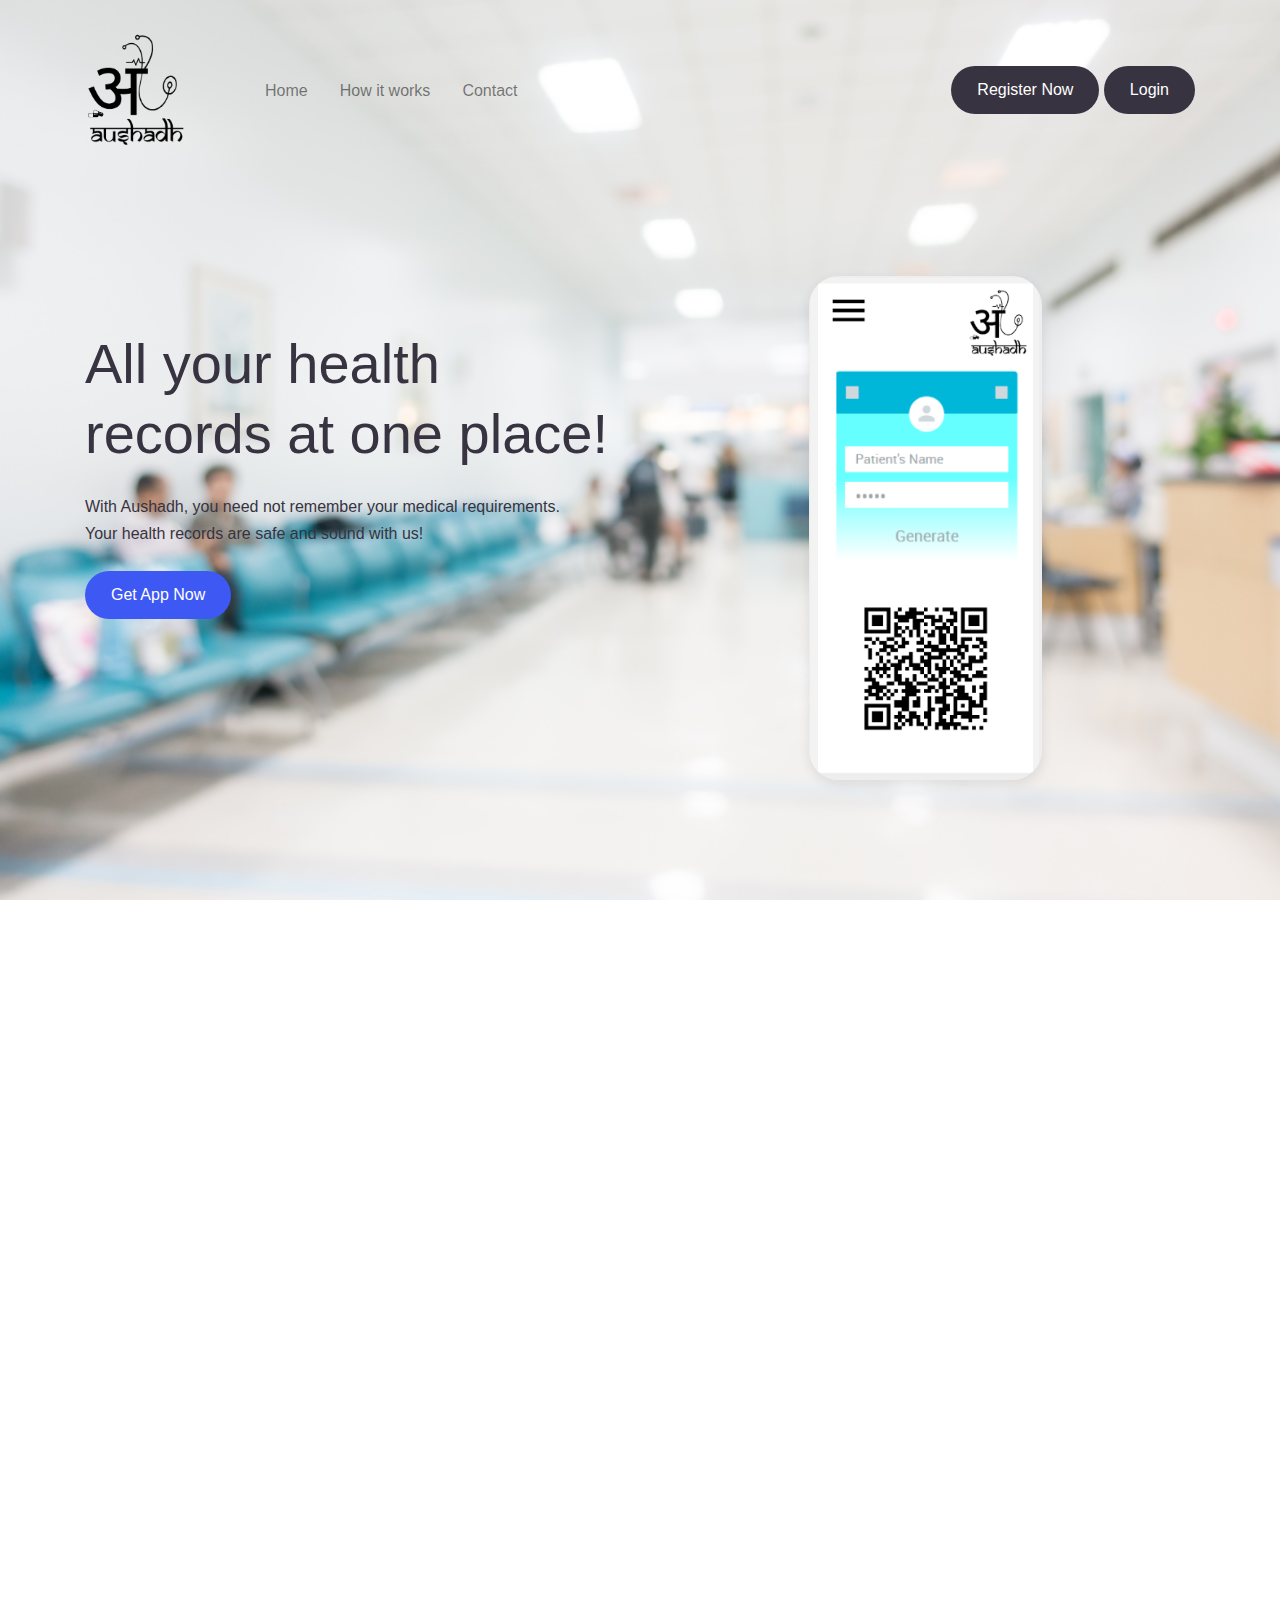
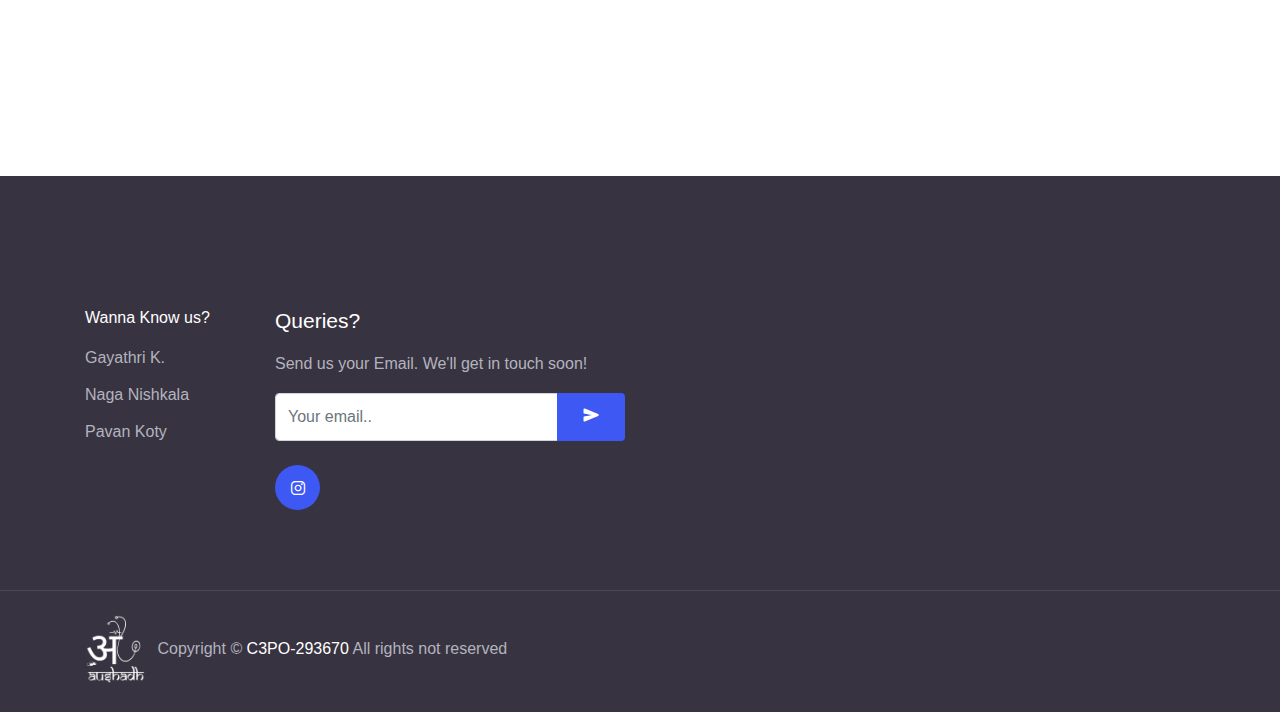
==== commit 0af75bed: "Add files via upload" ====
--- a/index.html
+++ b/index.html
@@ -8,7 +8,7 @@
   
   <meta name="description" content="Mobile Application HTML5 Template">
 
-  <meta name="copyright" content="MACode ID, https://www.macodeid.com/">
+  <!-- <meta name="copyright" content="MACode ID, https://www.macodeid.com/"> -->
 
   <title>Aushadh - Medical Records in one place!</title>
 
@@ -44,17 +44,18 @@
           </div> 
         </li> -->
         <li class="nav-item">
-          <a class="nav-link" href="about.html">Home</a>
+          <a class="nav-link" href="#">Home</a>
         </li>
         <li class="nav-item">
-          <a class="nav-link" href="updates.html">How it works</a>
+          <a class="nav-link" href="#">How it works</a>
         </li>
         <li class="nav-item">
-          <a class="nav-link" href="contact.html">Contact</a>
+          <a class="nav-link" href="#">Contact</a>
         </li>
       </ul>
       <div class="ml-auto my-2 my-lg-0">
         <button class="btn btn-dark rounded-pill">Register Now</button>
+        <button class="btn btn-dark rounded-pill">Login</button>
       </div>
     </div>
   </div>
@@ -96,7 +97,7 @@
 
         <form method="POST" class="mt-5">
           <div class="form-group wow fadeInUp">
-            <label for="name" class="fw-medium fg-grey">Autorised Email ID:</label>
+            <label for="name" class="fw-medium fg-grey">Authorised Email ID:</label>
             <input type="text" class="form-control" id="name">
           </div>
 
@@ -106,7 +107,7 @@
           </div>
 
           <div class="form-group wow fadeInUp">
-            <label for="message" class="fw-medium fg-grey">Scan QR Code here:</label>
+            <label for="message" class="fw-medium fg-grey">Upload or Scan QR Code here:</label>
             <!-- <button type="submit" class="btn btn-primary-scn">Scan QR Code</button> -->
             <input type="file" id="myFile" name="filename">
  
@@ -128,7 +129,7 @@
       <div class="col-sm-6 col-lg-2 py-3">
         <h6 class="mb-3">Wanna Know us?</h6>
         <ul class="menu-link">
-          <li><a href="#" class="">Gayatri K.</a></li>
+          <li><a href="#" class="">Gayathri K.</a></li>
           <li><a href="#" class="">Naga Nishkala</a></li>
           <li><a href="#" class="">Pavan Koty</a></li>
           
@@ -188,6 +189,17 @@
 
 <script src="assets/js/mobster.js"></script>
 
+
+<!-- The core Firebase JS SDK is always required and must be listed first -->
+<script src="/__/firebase/8.0.0/firebase-app.js"></script>
+
+<!-- TODO: Add SDKs for Firebase products that you want to use
+     https://firebase.google.com/docs/web/setup#available-libraries -->
+<script src="/__/firebase/8.0.0/firebase-analytics.js"></script>
+
+<!-- Initialize Firebase -->
+<script src="/__/firebase/init.js"></script>
+
 </body>
 </html>
 
